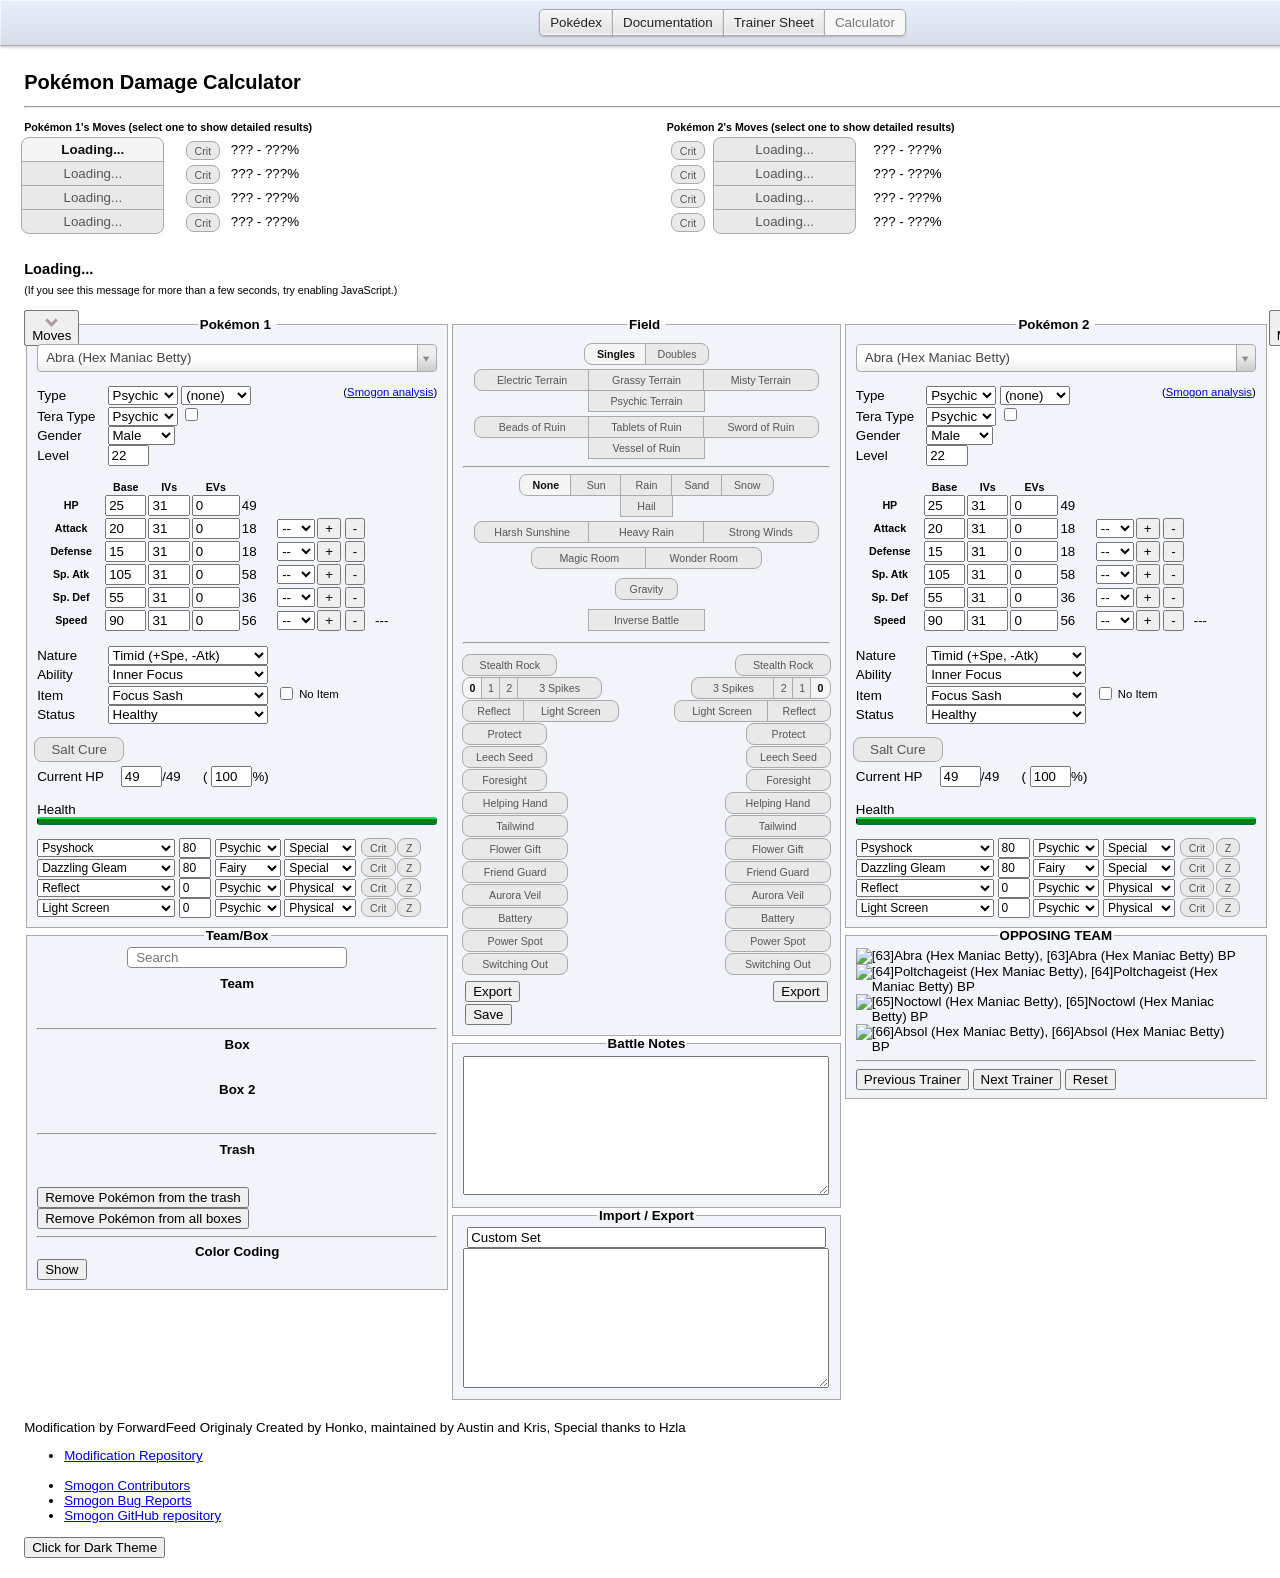
==== index.html @ c42a7f96 "button" ====
<!DOCTYPE html>
<html lang="en">

<head>
    <meta charset="UTF-8" />
    <title>Pok&eacute;mon Damage Calculator</title>
    <link type="text/css" rel="stylesheet" href="./js/vendor/select2/select2.css" />
    <link type="text/css" rel="stylesheet" href="./css/main.css?540756c1" />
    <link type="text/css" rel="stylesheet" href="./css/vendor/bootstrap.css" />
    <link type="text/css" rel="stylesheet" href="./css/dark-theme.css" id="dark-theme-styles">
    <!-- Global site tag (gtag.js) - Google Analytics -->
    <script async src="https://www.googletagmanager.com/gtag/js?id=UA-26211653-3"></script>
    <script>
        window.dataLayer = window.dataLayer || [];
        function gtag(){dataLayer.push(arguments);}
        gtag('js', new Date());

        gtag('config', 'UA-26211653-3');

        window.onerror = function(err, uri, line) {
            gtag('event', 'exception', {'description': uri + ':' + line + ': ' + err});
            return false;
        };
    </script>
    <!-- Immediately loads the dark theme in order to reduce FOIT -->
    <script>
        /*
        * localStorage will only store strings
        * This means that if it has the value 'false',
        * It will be truey and incorrectly cause the
        * dark theme to load.
        */
        if (localStorage.getItem('darkTheme') !== 'true') {
            document.getElementById('dark-theme-styles').disabled = true;
        }
    </script>
</head>

<body class="dark-theme">
    <nav><div class="header"><div class="header-color"><div class="header-inner">
        <ul class="nav">
            <li><a class="button nav-first" href="https://lucid-dex.vercel.app/" target="_blank">Pok&eacute;dex</a></li>
            <li><a class="button" href="https://pklucid.github.io/Pokemon-Lucid/" target="_blank">Documentation</a></li>
            <li><a class="button" href="https://lucid-dex.vercel.app/src/roxanne_split.html" target="_blank">Trainer Sheet</a></li>
            <li><a class="button nav-last button cur" href="https://rwxolive.github.io/Pokemon-Lucid-Calc-main/">Calculator</a></li>
        </ul>
        <div style="clear:both"></div>
    </div></div></div></nav>

<div class="wrapper">

    <div aria-label="Settings" role="region">
        <span class="title-text">Pok&eacute;mon Damage Calculator</span>
        <span class="genSelection" aria-labelledby="selectGenInstruction" role="radiogroup" title="Select the generation.">
            <span class="visually-hidden" id="selectGenInstruction">Select the generation.</span>
            <input class="gen visually-hidden" type="radio" name="gen" value="9" id="gen9" checked="checked" />
        </span>
        <span class="notationSelection" aria-labelledby="selectNotationInstruction" role="radiogroup" title="Select the output notation.">
            <span class="visually-hidden" id="selectNotationInstruction">Select the output notation.</span>
            <input class="notation visually-hidden" type="radio" name="notation" id="pixels" value="px" />
            <input class="notation visually-hidden" type="radio" name="notation" id="percentage" value="%" />
        </span>
        <span class="modeSelection" aria-labelledby="selectModeInstruction" role="radiogroup" title="Select the calculator's mode of function.">
            <span class="visually-hidden" id="selectModeInstruction">Select the calculator's mode of function.</span>
            <input class="mode visually-hidden" type="radio" name="mode" id="one-vs-one" checked="checked" />
            <input class="mode visually-hidden" type="radio" name="mode" id="one-vs-all" />
            <input class="mode visually-hidden" type="radio" name="mode" id="all-vs-one" />
            <input class="mode visually-hidden" type="radio" name="mode" id="randoms" />
        </span>
    </div>
    <hr />
    <div aria-label="Move selection" class="move-result-group" role="region" title="Select a move to show detailed results.">
        <div  aria-labelledby="resultHeaderL" class="move-result-subgroup" role="radiogroup">
            <div class="result-move-header"><span id="resultHeaderL">Pok&eacute;mon 1's Moves (select one to show detailed results)</span>
            </div>
            <div>
                <input class="result-move visually-hidden" type="radio" name="resultMove" id="resultMoveL1" checked="checked" aria-describedby="resultDamageL1" />
                <label class="btn btn-xxxwide btn-top" for="resultMoveL1">Loading...</label>
                <span id="resultDamageL1">??? - ???%</span>
            </div>
            <div>
                <input class="result-move visually-hidden" type="radio" name="resultMove" id="resultMoveL2" aria-describedby="resultDamageL2" />
                <label class="btn btn-xxxwide btn-mid" for="resultMoveL2">Loading...</label>
                <span id="resultDamageL2">??? - ???%</span>
            </div>
            <div>
                <input class="result-move visually-hidden" type="radio" name="resultMove" id="resultMoveL3" aria-describedby="resultDamageL3" />
                <label class="btn btn-xxxwide btn-mid" for="resultMoveL3">Loading...</label>
                <span id="resultDamageL3">??? - ???%</span>
            </div>
            <div>
                <input class="result-move visually-hidden" type="radio" name="resultMove" id="resultMoveL4" aria-describedby="resultDamageL4" />
                <label class="btn btn-xxxwide btn-bottom" for="resultMoveL4">Loading...</label>
                <span id="resultDamageL4">??? - ???%</span>
            </div>
        </div>
        <div aria-labelledby="resultHeaderR" class="move-result-subgroup" role="radiogroup">
            <div class="result-move-header"><span id="resultHeaderR">Pok&eacute;mon 2's Moves (select one to show detailed results)</span>
            </div>
            <div>
                <input class="result-move visually-hidden" type="radio" name="resultMove" id="resultMoveR1" aria-describedby="resultDamageR1" />
                <label class="btn btn-xxxwide btn-top" for="resultMoveR1">Loading...</label>
                <span id="resultDamageR1">??? - ???%</span>
            </div>
            <div>
                <input class="result-move visually-hidden" type="radio" name="resultMove" id="resultMoveR2" aria-describedby="resultDamageR2" />
                <label class="btn btn-xxxwide btn-mid" for="resultMoveR2">Loading...</label>
                <span id="resultDamageR2">??? - ???%</span>
            </div>
            <div>
                <input class="result-move visually-hidden" type="radio" name="resultMove" id="resultMoveR3" aria-describedby="resultDamageR3" />
                <label class="btn btn-xxxwide btn-mid" for="resultMoveR3">Loading...</label>
                <span id="resultDamageR3">??? - ???%</span>
            </div>
            <div>
                <input class="result-move visually-hidden" type="radio" name="resultMove" id="resultMoveR4" aria-describedby="resultDamageR4" />
                <label class="btn btn-xxxwide btn-bottom" for="resultMoveR4">Loading...</label>
                <span id="resultDamageR4">??? - ???%</span>
            </div>
        </div>
    </div>
    <div aria-label="Calculation results" class="main-result-group" role="region">
        <div class="big-text" title="Click to copy.">
            <span id="mainResult">Loading...</span>
            <span id="tooltipText">Copied</span>
        </div>
        <div class="small-text"><span id="damageValues">(If you see this message for more than a few seconds, try enabling JavaScript.)</span>
        </div>
    </div>
    <div class="left-side-pannel side-pannel">
        <button data-set="i-f-type" class="l-side-button">
            <i class="s-arrow arrowdown"></i>
            <span>Type</span>
        </button>
        <button data-set="i-f-stats" class="l-side-button">
            <i class="s-arrow arrowdown"></i>
            <span>Stats</span>
        </button>
        <button data-set="i-f-hp" class="l-side-button">
            <i class="s-arrow arrowdown"></i>
            <span>HP</span>
        </button>
        <button data-set="i-f-move" class="l-side-button">
            <i class="s-arrow arrowdown"></i>
            <span>Moves</span>
        </button>
    </div>
    <div class="panel">
        <div aria-label="Pok&eacute;mon 1" role="region">
            <fieldset class="poke-info" id="p1">
                <legend align="center">Pok&eacute;mon 1
                    <img id="p1mon" src="" alt="">
                </legend>
                <input type="text" class="set-selector calc-trigger player" />
                <span id="importedSetsOptions" style="width:auto; display:none">
                    <input type="checkbox" id="importedSets"> Only show imported sets</input>
                </span>
                <div class="info-group top i-f-type">
                    <div>
                        <label>Type</label>
                        <select aria-label="type1" class="type1 terrain-trigger calc-trigger"></select>
                        <select aria-label="type2" class="type2 terrain-trigger calc-trigger"></select>
                        <small class="right">(<a class="analysis links-lighten" target="_blank" href="">Smogon&nbsp;analysis</a>)</small>
                    </div>
                    <div class="gen-specific g9">
                        <label>Tera Type</label>
                        <select class="teraType terrain-trigger calc-trigger"></select>
                        <input type="checkbox" title= "Has this Pok&eacute;mon terastalized?" class="teraToggle terrain-trigger calc-trigger">
                    </div>
                    <div class="hide">
                        <label>Forme</label>
                        <select class="forme calc-trigger"></select>
                    </div>
                    <div class="hide">
                        <label>Gender</label>
                        <select class="gender calc-trigger"><option></option><option selected="selected">Male</option><option>Female</option></select>
                    </div>
                    <div>
                        <label for="levelL1">Level</label>
                        <input class="level calc-trigger" id="levelL1" value="100" />
                    </div>
                    <div class="hide">
                        <label for="weightL1">Weight (kg)</label>
                        <input class="weight calc-trigger" id="weightL1" value="10.0" />
                    </div>
                </div>
                <div class="info-group i-f-stats">
                    <table>
                        <thead>
                            <tr>
                                <th></th>
                                <th scope="col">Base</th>
                                <th class="gen-specific g3 g4 g5 g6 g7 g8 g9" scope="col">IVs</th>
                                <th class="gen-specific g3 g4 g5 g6 g7 g8 g9" scope="col">EVs</th>
                                <th class="gen-specific g1 g2 hide" scope="col">DVs</th>
                                <th></th>
                                <th></th>
                            </tr>
                        </thead>
                        <tbody>
                            <tr class="hp">
                                <th scope="row">
                                    <label>HP</label>
                                </th>
                                <td>
                                    <input class="base calc-trigger" value="100" />
                                </td>
                                <td class="gen-specific g3 g4 g5 g6 g7 g8 g9">
                                    <input class="ivs calc-trigger" value="31" />
                                </td>
                                <td class="gen-specific g3 g4 g5 g6 g7 g8 g9">
                                    <input class="evs calc-trigger" type="number" min="0" max="252" step="4" value="0" />
                                </td>
                                <td class="gen-specific g1 g2 hide">
                                    <input class="dvs calc-trigger" value="15" disabled="disabled" />
                                </td>
                                <td><span class="total">341</span>
                                </td>
                                <td></td>
                            </tr>
                            <tr class="at">
                                <th scope="row">
                                    <label>Attack</label>
                                </th>
                                <td>
                                    <input class="base calc-trigger" value="100" />
                                </td>
                                <td class="gen-specific g3 g4 g5 g6 g7 g8 g9">
                                    <input class="ivs calc-trigger" value="31" />
                                </td>
                                <td class="gen-specific g3 g4 g5 g6 g7 g8 g9">
                                    <input class="evs calc-trigger" type="number" min="0" max="252" step="4" value="0" />
                                </td>
                                <td class="gen-specific g1 g2 hide">
                                    <input class="dvs calc-trigger" value="15" />
                                </td>
                                <td><span class="total">236</span>
                                </td>
                                <td>
                                    <select class="boost calc-trigger">
                                        <option value="6">+6</option>
                                        <option value="5">+5</option>
                                        <option value="4">+4</option>
                                        <option value="3">+3</option>
                                        <option value="2">+2</option>
                                        <option value="1">+1</option>
                                        <option value="0" selected="selected">--</option>
                                        <option value="-1">-1</option>
                                        <option value="-2">-2</option>
                                        <option value="-3">-3</option>
                                        <option value="-4">-4</option>
                                        <option value="-5">-5</option>
                                        <option value="-6">-6</option>
                                    </select>
                                </td>
                                <td>
                                <button class="stat-changer">+</button>
                                <button class="stat-changer">-</button>
                            </td>
                            </tr>
                            <tr class="df">
                                <th scope="row">
                                    <label>Defense</label>
                                </th>
                                <td>
                                    <input class="base calc-trigger" value="100" />
                                </td>
                                <td class="gen-specific g3 g4 g5 g6 g7 g8 g9">
                                    <input class="ivs calc-trigger" value="31" />
                                </td>
                                <td class="gen-specific g3 g4 g5 g6 g7 g8 g9">
                                    <input class="evs calc-trigger" type="number" min="0" max="252" step="4" value="0" />
                                </td>
                                <td class="gen-specific g1 g2 hide">
                                    <input class="dvs calc-trigger" value="15" />
                                </td>
                                <td><span class="total">236</span>
                                </td>
                                <td>
                                    <select class="boost calc-trigger">
                                        <option value="6">+6</option>
                                        <option value="5">+5</option>
                                        <option value="4">+4</option>
                                        <option value="3">+3</option>
                                        <option value="2">+2</option>
                                        <option value="1">+1</option>
                                        <option value="0" selected="selected">--</option>
                                        <option value="-1">-1</option>
                                        <option value="-2">-2</option>
                                        <option value="-3">-3</option>
                                        <option value="-4">-4</option>
                                        <option value="-5">-5</option>
                                        <option value="-6">-6</option>
                                    </select>
                                </td>
                                <td>
                                <button class="stat-changer">+</button>
                                <button class="stat-changer">-</button>
                            </td>
                            </tr>
                            <tr class="sa gen-specific g2 g3 g4 g5 g6 g7 g8 g9">
                                <th scope="row">
                                    <label>Sp. Atk</label>
                                </th>
                                <td>
                                    <input class="base calc-trigger" value="100" />
                                </td>
                                <td class="gen-specific g3 g4 g5 g6 g7 g8 g9">
                                    <input class="ivs calc-trigger" value="31" />
                                </td>
                                <td class="gen-specific g3 g4 g5 g6 g7 g8 g9">
                                    <input class="evs calc-trigger" type="number" min="0" max="252" step="4" value="0" />
                                </td>
                                <td class="gen-specific g1 g2 hide">
                                    <input class="dvs calc-trigger" value="15" />
                                </td>
                                <td><span class="total">236</span>
                                </td>
                                <td>
                                    <select class="boost calc-trigger">
                                        <option value="6">+6</option>
                                        <option value="5">+5</option>
                                        <option value="4">+4</option>
                                        <option value="3">+3</option>
                                        <option value="2">+2</option>
                                        <option value="1">+1</option>
                                        <option value="0" selected="selected">--</option>
                                        <option value="-1">-1</option>
                                        <option value="-2">-2</option>
                                        <option value="-3">-3</option>
                                        <option value="-4">-4</option>
                                        <option value="-5">-5</option>
                                        <option value="-6">-6</option>
                                    </select>
                                </td>
                                <td>
                                <button class="stat-changer">+</button>
                                <button class="stat-changer">-</button>
                            </td>
                            </tr>
                            <tr class="sd gen-specific g2 g3 g4 g5 g6 g7 g8 g9">
                                <th scope="row">
                                    <label>Sp. Def</label>
                                </th>
                                <td>
                                    <input class="base calc-trigger" value="100" />
                                </td>
                                <td class="gen-specific g3 g4 g5 g6 g7 g8 g9">
                                    <input class="ivs calc-trigger" value="31" />
                                </td>
                                <td class="gen-specific g3 g4 g5 g6 g7 g8 g9">
                                    <input class="evs calc-trigger" type="number" min="0" max="252" step="4" value="0" />
                                </td>
                                <td class="gen-specific g1 g2 hide">
                                    <input class="dvs calc-trigger" value="15" disabled="disabled" />
                                </td>
                                <td><span class="total">236</span>
                                </td>
                                <td>
                                    <select class="boost calc-trigger">
                                        <option value="6">+6</option>
                                        <option value="5">+5</option>
                                        <option value="4">+4</option>
                                        <option value="3">+3</option>
                                        <option value="2">+2</option>
                                        <option value="1">+1</option>
                                        <option value="0" selected="selected">--</option>
                                        <option value="-1">-1</option>
                                        <option value="-2">-2</option>
                                        <option value="-3">-3</option>
                                        <option value="-4">-4</option>
                                        <option value="-5">-5</option>
                                        <option value="-6">-6</option>
                                    </select>
                                </td>
                                <td>
                                    <button class="stat-changer">+</button>
                                    <button class="stat-changer">-</button>
                                </td>
                            </tr>
                            <tr class="sl gen-specific g1 hide">
                                <th scope="row">
                                    <label>Special</label>
                                </th>
                                <td>
                                    <input class="base calc-trigger" value="100" />
                                </td>
                                <td>
                                    <input class="dvs calc-trigger" value="15" />
                                </td>
                                <td><span class="total">236</span>
                                </td>
                                <td>
                                    <select class="boost calc-trigger">
                                        <option value="6">+6</option>
                                        <option value="5">+5</option>
                                        <option value="4">+4</option>
                                        <option value="3">+3</option>
                                        <option value="2">+2</option>
                                        <option value="1">+1</option>
                                        <option value="0" selected="selected">--</option>
                                        <option value="-1">-1</option>
                                        <option value="-2">-2</option>
                                        <option value="-3">-3</option>
                                        <option value="-4">-4</option>
                                        <option value="-5">-5</option>
                                        <option value="-6">-6</option>
                                    </select>
                                </td>
                                <td>
                                    <button class="stat-changer">+</button>
                                    <button class="stat-changer">-</button>
                                </td>
                            </tr>
                            <tr class="sp">
                                <th scope="row">
                                    <label>Speed</label>
                                </th>
                                <td>
                                    <input class="base calc-trigger" value="100" />
                                </td>
                                <td class="gen-specific g3 g4 g5 g6 g7 g8 g9">
                                    <input class="ivs calc-trigger" value="31" />
                                </td>
                                <td class="gen-specific g3 g4 g5 g6 g7 g8 g9">
                                    <input class="evs calc-trigger" type="number" min="0" max="252" step="4" value="0" />
                                </td>
                                <td class="gen-specific g1 g2 hide">
                                    <input class="dvs calc-trigger" value="15" />
                                </td>
                                <td><span class="total">236</span>
                                </td>
                                <td>
                                    <select class="boost calc-trigger">
                                        <option value="6">+6</option>
                                        <option value="5">+5</option>
                                        <option value="4">+4</option>
                                        <option value="3">+3</option>
                                        <option value="2">+2</option>
                                        <option value="1">+1</option>
                                        <option value="0" selected="selected">--</option>
                                        <option value="-1">-1</option>
                                        <option value="-2">-2</option>
                                        <option value="-3">-3</option>
                                        <option value="-4">-4</option>
                                        <option value="-5">-5</option>
                                        <option value="-6">-6</option>
                                    </select>
                                </td>
                                <td>
                                <button class="stat-changer">+</button>
                                <button class="stat-changer">-</button>
                                </td>
                                <td><span class="totalMod">---</span>
                                </td>
                            </tr>
                        </tbody>
                    </table>
                </div>
                <div class="info-group info-selectors i-f-stats">
                    <div class="gen-specific g3 g4 g5 g6 g7 g8 g9">
                        <label for="natureL1">Nature</label>
                        <select class="nature calc-trigger" id="natureL1">
                            <option value="Adamant">Adamant (+Atk, -SpA)</option>
                            <option value="Bashful">Bashful</option>
                            <option value="Bold">Bold (+Def, -Atk)</option>
                            <option value="Brave">Brave (+Atk, -Spe)</option>
                            <option value="Calm">Calm (+SpD, -Atk)</option>
                            <option value="Careful">Careful (+SpD, -SpA)</option>
                            <option value="Docile">Docile</option>
                            <option value="Gentle">Gentle (+SpD, -Def)</option>
                            <option value="Hardy" selected="selected">Hardy</option>
                            <option value="Hasty">Hasty (+Spe, -Def)</option>
                            <option value="Impish">Impish (+Def, -SpA)</option>
                            <option value="Jolly">Jolly (+Spe, -SpA)</option>
                            <option value="Lax">Lax (+Def, -SpD)</option>
                            <option value="Lonely">Lonely (+Atk, -Def)</option>
                            <option value="Mild">Mild (+SpA, -Def)</option>
                            <option value="Modest">Modest (+SpA, -Atk)</option>
                            <option value="Naive">Naive (+Spe, -SpD)</option>
                            <option value="Naughty">Naughty (+Atk, -SpD)</option>
                            <option value="Quiet">Quiet (+SpA, -Spe)</option>
                            <option value="Quirky">Quirky</option>
                            <option value="Rash">Rash (+SpA, -SpD)</option>
                            <option value="Relaxed">Relaxed (+Def, -Spe)</option>
                            <option value="Sassy">Sassy (+SpD, -Spe)</option>
                            <option value="Serious">Serious</option>
                            <option value="Timid">Timid (+Spe, -Atk)</option>
                        </select>
                    </div>
                    <div class="gen-specific g3 g4 g5 g6 g7 g8 g9">
                        <label for="abilityL1">Ability</label>
                        <select class="ability terrain-trigger calc-trigger" id="abilityL1"></select>
                        <input hidden type="checkbox" title= "Is this ability active?" class="abilityToggle calc-trigger">
                            <select hidden aria-label="Allies fainted" class="alliesFainted calc-trigger">
                                    <option value="0">Zero allies fainted</option>
                                    <option value="1">One ally fainted</option>
                                    <option value="2">Two allies fainted</option>
                                    <option value="3">Three allies fainted</option>
                                    <option value="4">Four allies fainted</option>
                                    <option value="5">Five allies fainted</option>
                            </select>
                    </div>
                    <div class="gen-specific g2 g3 g4 g5 g6 g7 g8 g9">
                        <label for="itemL1">Item</label>
                        <select class="item terrain-trigger calc-trigger" id="itemL1"></select>
                        <label class="item-ignore-toggle-label" for="ignoreItemL1" title="When checked, this Pokemon is treated as if it has no held item, without clearing the selected item.">
                            <input type="checkbox" class="ignore-item-toggle terrain-trigger calc-trigger" id="ignoreItemL1" />
                            No Item
                        </label>
                    </div>
                    <div>
                        <label for="statusL1">Status</label>
                        <select class="status calc-trigger" id="statusL1">
                            <option value="Healthy">Healthy</option>
                            <option value="Poisoned">Poisoned</option>
                            <option value="Badly Poisoned">Badly Poisoned</option>
                            <option value="Burned">Burned</option>
                            <option value="Paralyzed">Paralyzed</option>
                            <option value="Asleep">Asleep</option>
                            <option value="Frozen">Frozen</option>
                        </select>
                        <select aria-label="Toxic counter" class="toxic-counter calc-trigger hide">
                            <option value="1">1/16</option>
                            <option value="2">2/16</option>
                            <option value="3">3/16</option>
                            <option value="4">4/16</option>
                            <option value="5">5/16</option>
                            <option value="6">6/16</option>
                            <option value="7">7/16</option>
                            <option value="8">8/16</option>
                            <option value="9">9/16</option>
                            <option value="10">10/16</option>
                            <option value="11">11/16</option>
                            <option value="12">12/16</option>
                            <option value="13">13/16</option>
                            <option value="14">14/16</option>
                            <option value="15">15/16</option>
                        </select>
                    </div>
                </div>
                <div class="info-group gen-specific g9">
                    <div class="left" title="Has this Pok&eacute;mon been cured with Salt Cure?">
                        <div hidden id="selectRevealInstruction">Has this Pok&eacute;mon been cured with Salt Cure?</div>
                        <input aria-describedby="selectRevealInstruction" class="visually-hidden saltcure calc-trigger" type="checkbox" id="cureL" />
                        <label class="btn btn-xxwide" for="cureL">Salt Cure</label>
                    </div>
                    <br />
                </div>
                <div class="info-group i-f-hp">
                    <label for="currentHpL1">Current HP</label>
                    <input class="current-hp calc-trigger" id="currentHpL1" value="341" />/<span class="max-hp">341</span> (
                    <input class="percent-hp calc-trigger" value="100" />%)
                        <input class="visually-hidden max calc-trigger btn-input" type="checkbox" id="maxL" />
                        <label class="btn btn-xwide gen-specific g8 hide" for="maxL"
                        title="Use the corresponding Max Move?">Dynamax</label>
                        <br />
                    <br />
                    Health <div class="hpbar"></div>
                </div>
                <div hidden id="criticalHitInstruction">Force this attack to be a critical hit?</div>
                <div hidden id="zMoveInstruction">Make this attack a Z-move?</div>
                <div class="move1 i-f-move">
                    <select class="move-selector calc-trigger small-select"></select>
                    <input class="move-bp calc-trigger" value="50" />
                    <select class="move-type calc-trigger"></select>
                    <select class="move-cat calc-trigger gen-specific g4 g5 g6 g7 g8 g9">
                        <option value="Physical">Physical</option>
                        <option value="Special">Special</option>
                    </select>
                    <input aria-describedby="criticalHitInstruction" class="move-crit calc-trigger visually-hidden" type="checkbox" id="critL1" />
                    <label class="btn crit-btn" for="critL1" title="Force this attack to be a critical hit?">Crit</label>
                    <input aria-describedby="zMoveInstruction" class="move-z calc-trigger visually-hidden" type="checkbox" id="zL1"/>
                    <label class="btn z-btn gen-specific g7 g8 g9" for="zL1" title="Make this attack a Z-move?">Z</label>
                    <select class="move-hits calc-trigger hide">
                        <option value="2">2 hits</option>
                        <option value="3">3 hits</option>
                        <option value="4">4 hits</option>
                        <option value="5">5 hits</option>
                    </select>
                    <select class="stat-drops calc-trigger hide" title="How many times was this move used in a row?">>
                        <option value="1">Once</option>
                        <option value="2">Twice</option>
                        <option value="3">3 times</option>
                        <option value="4">4 times</option>
                        <option value="5">5 times</option>
                    </select>
                    <select class="metronome calc-trigger hide" title="How many times was this move successfully and consecutively used while holding Metronome before this turn?">
                        <option value="0">Never</option>
                        <option value="1">Once</option>
                        <option value="2">Twice</option>
                        <option value="3">3 times</option>
                        <option value="4">4 times</option>
                        <option value="5">5 times</option>
                    </select>
                </div>
                <div class="move2 i-f-move"">
                    <select class="move-selector calc-trigger small-select"></select>
                    <input class="move-bp calc-trigger" value="0" />
                    <select class="move-type calc-trigger"></select>
                    <select class="move-cat calc-trigger gen-specific g4 g5 g6 g7 g8 g9">
                        <option value="Physical">Physical</option>
                        <option value="Special">Special</option>
                    </select>
                    <input aria-describedby="criticalHitInstruction" class="move-crit calc-trigger visually-hidden" type="checkbox" id="critL2" />
                    <label class="btn crit-btn" for="critL2" title="Force this attack to be a critical hit?">Crit</label>
                    <input aria-describedby="zMoveInstruction" class="move-z calc-trigger visually-hidden" type="checkbox" id="zL2"/>
                    <label class="btn z-btn gen-specific g7 g8 g9" for="zL2" title="Make this attack a Z-move?">Z</label>
                    <select class="move-hits calc-trigger hide">
                        <option value="2">2 hits</option>
                        <option value="3">3 hits</option>
                        <option value="4">4 hits</option>
                        <option value="5">5 hits</option>
                    </select>
                    <select class="stat-drops calc-trigger hide" title="How many times was this move used in a row?">>
                        <option value="1">Once</option>
                        <option value="2">Twice</option>
                        <option value="3">3 times</option>
                        <option value="4">4 times</option>
                        <option value="5">5 times</option>
                    </select>
                    <select class="metronome calc-trigger hide" title="How many times was this move successfully and consecutively used while holding Metronome before this turn?">
                        <option value="0">Never</option>
                        <option value="1">Once</option>
                        <option value="2">Twice</option>
                        <option value="3">3 times</option>
                        <option value="4">4 times</option>
                        <option value="5">5 times</option>
                    </select>
                </div>
                <div class="move3 i-f-move"">
                    <select class="move-selector calc-trigger small-select"></select>
                    <input class="move-bp calc-trigger" value="0" />
                    <select class="move-type calc-trigger"></select>
                    <select class="move-cat calc-trigger gen-specific g4 g5 g6 g7 g8 g9">
                        <option value="Physical">Physical</option>
                        <option value="Special">Special</option>
                    </select>
                    <input aria-describedby="criticalHitInstruction" class="move-crit calc-trigger visually-hidden" type="checkbox" id="critL3" />
                    <label class="btn crit-btn" for="critL3" title="Force this attack to be a critical hit?">Crit</label>
                    <input aria-describedby="zMoveInstruction" class="move-z calc-trigger visually-hidden" type="checkbox" id="zL3"/>
                    <label class="btn z-btn gen-specific g7 g8 g9" for="zL3" title="Make this attack a Z-move?">Z</label>
                    <select class="move-hits calc-trigger hide">
                        <option value="2">2 hits</option>
                        <option value="3">3 hits</option>
                        <option value="4">4 hits</option>
                        <option value="5">5 hits</option>
                    </select>
                    <select class="stat-drops calc-trigger hide" title="How many times was this move used in a row?">>
                        <option value="1">Once</option>
                        <option value="2">Twice</option>
                        <option value="3">3 times</option>
                        <option value="4">4 times</option>
                        <option value="5">5 times</option>
                    </select>
                    <select class="metronome calc-trigger hide" title="How many times was this move successfully and consecutively used while holding Metronome before this turn?">
                        <option value="0">Never</option>
                        <option value="1">Once</option>
                        <option value="2">Twice</option>
                        <option value="3">3 times</option>
                        <option value="4">4 times</option>
                        <option value="5">5 times</option>
                    </select>
                </div>
                <div class="move4 i-f-move"">
                    <select class="move-selector calc-trigger small-select"></select>
                    <input class="move-bp calc-trigger" value="0" />
                    <select class="move-type calc-trigger"></select>
                    <select class="move-cat calc-trigger gen-specific g4 g5 g6 g7 g8 g9">
                        <option value="Physical">Physical</option>
                        <option value="Special">Special</option>
                    </select>
                    <input aria-describedby="criticalHitInstruction" class="move-crit calc-trigger visually-hidden" type="checkbox" id="critL4" />
                    <label class="btn crit-btn" for="critL4" title="Force this attack to be a critical hit?">Crit</label>
                    <input aria-describedby="zMoveInstruction" class="move-z calc-trigger visually-hidden" type="checkbox" id="zL4"/>
                    <label class="btn z-btn gen-specific g7 g8 g9" for="zL4" title="Make this attack a Z-move?">Z</label>
                    <select class="move-hits calc-trigger hide">
                        <option value="2">2 hits</option>
                        <option value="3">3 hits</option>
                        <option value="4">4 hits</option>
                        <option value="5">5 hits</option>
                    </select>
                    <select class="stat-drops calc-trigger hide" title="How many times was this move used in a row?">>
                        <option value="1">Once</option>
                        <option value="2">Twice</option>
                        <option value="3">3 times</option>
                        <option value="4">4 times</option>
                        <option value="5">5 times</option>
                    </select>
                    <select class="metronome calc-trigger hide" title="How many times was this move successfully and consecutively used while holding Metronome before this turn?">
                        <option value="0">Never</option>
                        <option value="1">Once</option>
                        <option value="2">Twice</option>
                        <option value="3">3 times</option>
                        <option value="4">4 times</option>
                        <option value="5">5 times</option>
                    </select>
                </div>
            </fieldset>
        </div>
        <div aria-label="trainer-poks" role="region">
            <fieldset class="poke-info" id="trainer-mons">
                <legend align="center">Team/Box</legend>
                <div class="team-box-search-wrap">
                    <input id="team-box-search" type="text" placeholder="Search" autocomplete="off" aria-label="Search Team and Box Pokemon">
                </div>
                <div>
                    <legend align="center">Team</legend>
                    <div id="team-poke-list" class="box-poke dropzone">
                    </div>
                </div>
                <hr>
                <div>
                    <legend align="center">Box</legend>
                    <div id="box-poke-list" class="box-poke dropzone">
                    </div>
                </div>
                <div>
                    <legend align="center">Box 2</legend>
                    <div id="box-poke-list2" class="box-poke dropzone">
                    </div>
                </div>
                <hr>
                <div>
                    <legend align="center">Trash</legend>
                    <div id="trash-box" class="box-poke dropzone">
                    </div>
                    <button class="deadzone" id="trash-pok">Remove Pokémon from the trash</button>
                    <button class="deadzone" id="clearSets">Remove Pokémon from all boxes</button>
                </div>
                <hr>
                <div>
                    <legend align="center">Color Coding</legend>
                    <button id="show-cc">Show</button>
                    <button id="hide-cc" hidden>Hide</button>
                    <button id="refr-cc" hidden>Refresh</button>
                    <button id="info-cc" hidden>Color Code Explanation</button>
                    <div id="info-cc-field" class="info-paragraph" hidden>
                        <h5>Speed Borders</h5>
                        <b class="mon-speed-F">Blue</b> Outspeeds
                        <b class="mon-speed-T">Purple</b> Speed Tie
                        <b class="mon-speed-S">Black</b> Slower
                        <h5>OHKO Colors</h5>
                        <b class="mon-dmg-WMO">Hard Counter</b> (Gets 4HKO'd at worse and may OHKO)
                        <br>
                        <b class="mon-dmg-W">Walls</b> (Gets 4HKO'd at worse and does more damage)
                        <br>
                        <b class="mon-dmg-1">Always OHKOs</b>
                        <br>
                        <b class="mon-dmg-2">Might OHKO</b>
                        <br>
                        <b class="mon-dmg-3">Might get OHKO'd</b>
                        <br>
                        <b class="mon-dmg-4">Always gets OHKO'd</b>
                        <br>
                        <b class="mon-dmg-14">Both sides OHKO each other</b>
                        <br>
                        <b class="mon-dmg-23">Both sides might OHKO each other</b>
                        <br>
                        <b class="mon-dmg-13">Always OHKOs but may get OHKO'd</b>
                        <br>
                        <b class="mon-dmg-24">Might OHKO but always gets OHKO'd</b>
                        <p>
                            Note: Color coding is intended to help, though some caveats and quirks are missed
                        </p>
                    </div>
                    <div id ="cc-sets" hidden>
                        <input type="checkbox" name="cc-spe-border" id="cc-spe-border" checked>Speed Border
                        <input type="checkbox" name="cc-ohko-color" id="cc-ohko-color" checked>OHKO Color
                        <input type="checkbox" name="cc-auto-refr" id="cc-auto-refr" autocomplete="on">Auto-Refresh
                    </div>
                </div>
            </fieldset>
        </div>
    </div>
    <div class="panel">
        <div aria-label="Field information" role="region">
            <fieldset class="field-info">
                <legend align="center">Field
                    <img id="monSingle" src="https://raw.githubusercontent.com/May8th1995/sprites/master/Minun.png" alt="">
                    <img id="monDouble" src="https://raw.githubusercontent.com/May8th1995/sprites/master/Plusle.png" alt="" hidden>
                </legend>
                <div aria-labelledby="selectBattleFormatInstruction" class="gen-specific g3 g4 g5 g6 g7 g8 g9" role="radiogroup" style="width: 10.6em; margin: 0 auto 5px;" title="Select the battle format.">
                    <span class="visually-hidden" id="selectBattleFormatInstruction">Select the battle format.</span>
                    <input class="visually-hidden calc-trigger" type="radio" name="format" value="Singles" id="singles-format" />
                    <label class="btn btn-left" for="singles-format">Singles</label>
                    <input class="visually-hidden calc-trigger" type="radio" name="format" value="Doubles" id="doubles-format" />
                    <label class="btn btn-right" for="doubles-format">Doubles</label>
                </div>
                <div aria-labelledby="selectTerrainInstruction" class="gen-specific g6 g7 g8 g9" role="group" title="Select the current terrain.">
                    <span class="visually-hidden" id="selectTerrainInstruction">Select the current terrain.</span>
                    <input class="visually-hidden terrain-trigger calc-trigger" type="checkbox" name="terrain" value="Electric" id="electric" /><label class="btn btn-xxxwide btn-left" for="electric">Electric Terrain</label>
                    <input class="visually-hidden terrain-trigger calc-trigger" type="checkbox" name="terrain" value="Grassy" id="grassy" /><label class="btn btn-xxxwide btn-mid" for="grassy">Grassy Terrain</label>
                    <input class="visually-hidden terrain-trigger calc-trigger" type="checkbox" name="terrain" value="Misty" id="misty" /><label class="btn btn-xxxwide btn-right" for="misty">Misty Terrain</label>
                    <input class="visually-hidden terrain-trigger calc-trigger" type="checkbox" name="terrain" value="Psychic" id="psychic" /><label class="btn btn-xxxwide btn-mid" for="psychic">Psychic Terrain</label>
                </div>
					 <div aria-labelledby="selectRuinInstruction" class="gen-specific g9 format-specific doubles" role="group" style="margin: 5px auto auto;" title="Select the ruin abilities from other Pok&eacute;mon on the field.">
                    <span class="visually-hidden" id="selectRuinInstruction">Select the active Ruin abilities from other Poke&eacute;mon on the field.</span>
                    <input class="visually-hidden calc-trigger" type="checkbox" name="ruin" value="Beads" id="beads" />
						  <label class="btn btn-xxxwide btn-left" for="beads">Beads of Ruin</label>
                    <input class="visually-hidden calc-trigger" type="checkbox" name="ruin" value="Tablets" id="tablets" />
						  <label class="btn btn-xxxwide btn-mid" for="tablets">Tablets of Ruin</label>
                    <input class="visually-hidden calc-trigger" type="checkbox" name="ruin" value="Sword" id="sword" />
						  <label class="btn btn-xxxwide btn-right" for="sword">Sword of Ruin</label>
                    <input class="visually-hidden calc-trigger" type="checkbox" name="ruin" value="Vessel" id="vessel" />
						  <label class="btn btn-xxxwide btn-mid" for="vessel">Vessel of Ruin</label>
                </div>
                <hr class="gen-specific g6 g7 g8 g9" />
                <div aria-labelledby="selectWeatherInstruction" role="radiogroup">
                    <span class="visually-hidden" id="selectWeatherInstruction">Select the current weather condition.</span>
                    <div class="gen-specific g9" style="width: 22.2em; margin: 5px auto;" title="Select the current weather condition.">
                        <input class="visually-hidden calc-trigger" type="radio" name="weather" value="" id="clear" checked="checked" />
                        <label class="btn btn-small btn-left" for="clear">None</label>
                        <input class="visually-hidden calc-trigger" type="radio" name="weather" value="Sun" id="sun" />
                        <label class="btn btn-small btn-mid" for="sun">Sun</label>
                        <input class="visually-hidden calc-trigger" type="radio" name="weather" value="Rain" id="rain" />
                        <label class="btn btn-small btn-mid" for="rain">Rain</label>
                        <input class="visually-hidden calc-trigger" type="radio" name="weather" value="Sand" id="sand" />
                        <label class="btn btn-small btn-mid" for="sand">Sand</label>
                        <input class="visually-hidden calc-trigger" type="radio" name="weather" value="Snow" id="snow" />
                        <label class="btn btn-small btn-right" for="snow">Snow</label>
                        <input class="visually-hidden calc-trigger" type="radio" name="weather" value="Hail" id="hail" />
                        <label class="btn btn-small btn-mid" for="hail">Hail</label>
                    </div>
                    <div class="gen-specific g6 g7 g8 g9" title="Select the current weather condition.">
                        <input class="visually-hidden calc-trigger" type="radio" name="weather" value="Harsh Sunshine" id="harsh-sunshine" />
                        <label class="btn btn-xxxwide btn-left" for="harsh-sunshine">Harsh Sunshine</label>
                        <input class="visually-hidden calc-trigger" type="radio" name="weather" value="Heavy Rain" id="heavy-rain" />
                        <label class="btn btn-xxxwide btn-mid" for="heavy-rain">Heavy Rain</label>
                        <input class="visually-hidden calc-trigger" type="radio" name="weather" value="Strong Winds" id="strong-winds" />
                        <label class="btn btn-xxxwide btn-right" for="strong-winds">Strong Winds</label>
                    </div>
                  </div>
                <div aria-labelledby="selectGscWeatherInstruction" class="gen-specific g2 hide" role="radiogroup" style="width: 17.8em; margin: 0 auto 5px;" title="Select the current weather condition.">
                    <span class="visually-hidden" id="selectGscWeatherInstruction">Select the current weather condition.</span>
                    <input class="visually-hidden calc-trigger" type="radio" name="gscWeather" value="" id="gscClear" checked="checked" />
                    <label class="btn btn-small btn-left" for="gscClear">None</label>
                    <input class="visually-hidden calc-trigger" type="radio" name="gscWeather" value="Sun" id="gscSun" />
                    <label class="btn btn-small btn-mid" for="gscSun">Sun</label>
                    <input class="visually-hidden calc-trigger" type="radio" name="gscWeather" value="Rain" id="gscRain" />
                    <label class="btn btn-small btn-mid" for="gscRain">Rain</label>
                    <input class="visually-hidden calc-trigger" type="radio" name="gscWeather" value="Sand" id="gscSand" />
                    <label class="btn btn-small btn-right" for="gscSand">Sand</label>
                </div>
                <div class="gen-specific g5 g6 g7 g8 g9" style="width: 22.2em; margin: 5px auto; display: inline-block;">
                    <span hidden id="magicRoomInstruction">Is Magic Room in effect?</span>
                    <span hidden id="wonderRoomInstruction">Is Wonder Room in effect?</span>
                    <input aria-describedby="magicRoomInstruction" class="visually-hidden calc-trigger" type="checkbox" id="magicroom" />
                    <label class="btn btn-xxxwide btn-left" for="magicroom">Magic Room</label>
                    <input aria-describedby="wonderRoomInstruction" class="visually-hidden calc-trigger" type="checkbox" id="wonderroom" />
                    <label class="btn btn-xxxwide btn-right" for="wonderroom">Wonder Room</label>
                </div>
                <div class="gen-specific g4 g5 g6 g7 g8 g9" style="width: 5.3em; margin: 5px auto;" title="Is gravity in effect?">
                    <span hidden id="gravityInstruction">Is gravity in effect?</span>
                    <input aria-describedby="gravityInstruction" class="visually-hidden calc-trigger" type="checkbox" id="gravity" />
                    <label class="btn" for="gravity">Gravity</label>
                </div>
                <div class="gen-specific g4 g5 g6 g7 g8 g9" style="width: 22.2em; margin: 5px auto; display: inline-block;" title="Is inverse battle in effect?">
                    <span hidden id="inverseInstruction">Is inverse battle in effect?</span>
                    <input aria-describedby="inverseInstruction" class="visually-hidden calc-trigger" type="checkbox" id="inverse" />
                    <label class="btn btn-xxxwide btn-mid" for="inverse">Inverse Battle</label>
                </div>
                <hr class="gen-specific g2 g3 g4 g5 g6 g7 g8 g9" />
                <table class="field">
                    <thead>
                        <tr>
                            <th scope="col"><div class="visually-hidden">Pok&eacute;mon 1's side</div></th>
                            <th scope="col"><div class="visually-hidden">Pok&eacute;mon 2's side</div></th>
                        </tr>
                    </thead>
                    <tbody>
                        <tr class="gen-specific g4 g5 g6 g7 g8 g9">
                            <div hidden id="selectStealthRockInstruction">Is Stealth Rock affecting this side of the field?</div>
                            <td><div class="left" title="Is Stealth Rock affecting this side of the field?">
                                <input aria-describedby="selectStealthRockInstruction" class="visually-hidden calc-trigger" type="checkbox" id="srL" />
                                <label class="btn btn-xwide" for="srL">Stealth Rock</label>
                            </div></td>
                            <td><div class="right" title="Is Stealth Rock affecting this side of the field?">
                                <input aria-describedby="selectStealthRockInstruction" class="visually-hidden calc-trigger" type="checkbox" id="srR" />
                                <label class="btn btn-xwide" for="srR">Stealth Rock</label>
                            </div></td>
                        </tr>
                        <tr class="gen-specific g8 hide">
                            <div hidden id="selectSteelsurgeInstruction">Is Steelsurge affecting this side of the field?</div>
                            <td><div class="left" title="Is Steelsurge affecting this side of the field?">
                                <input aria-describedby="selectSteelsurgeInstruction" class="visually-hidden calc-trigger" type="checkbox" id="steelsurgeL" />
                                <label class="btn btn-xwide" for="steelsurgeL">Steelsurge</label>
                            </div></td>
                            <td><div class="right" title="Is Steelsurge affecting this side of the field?">
                                <input aria-describedby="selectSteelsurgeInstruction" class="visually-hidden calc-trigger" type="checkbox" id="steelsurgeR" />
                                <label class="btn btn-xwide" for="steelsurgeR">Steelsurge</label>
                            </div></td>
                        </tr>
                        <tr class="gen-specific g8 hide">
                            <div hidden id="selectVinefireInstruction">Is Vine Lash and/or Wildfire affecting this side of the field?</div>
                            <td><div class="left" title="Is Vine Lash/Wildfire affecting this side of the field?">
                                <input aria-describedby="selectVinefireInstruction" class="visually-hidden calc-trigger" type="checkbox" id="vinelashL" />
                                <label class="btn btn-wide btn-left" for="vinelashL">Vine Lash</label>
                                <input aria-describedby="selectVinefireInstruction" class="visually-hidden calc-trigger" type="checkbox" id="wildfireL" />
                                <label class="btn btn-right" for="wildfireL">Wildfire</label>
                            </div></td>
                            <td><div class="right" title="Is Vine Lash/Wildfire affecting this side of the field?">
                                <input aria-describedby="selectVinefireInstruction" class="visually-hidden calc-trigger" type="checkbox" id="wildfireR" />
                                <label class="btn btn-left" for="wildfireR">Wildfire</label>
                                <input aria-describedby="selectVinefireInstruction" class="visually-hidden calc-trigger" type="checkbox" id="vinelashR" />
                                <label class="btn btn-wide btn-right" for="vinelashR">Vine Lash</label>
                            </div></td>
                        </tr>
                        <tr class="gen-specific g8 hide">
                            <div hidden id="selectCannonlithInstruction">Is Cannonade and/or Volcalith affecting this side of the field?</div>
                            <td><div class="left" title="Is Cannonade/Volcalith affecting this side of the field?">
                                <input aria-describedby="selectCannonlithInstruction" class="visually-hidden calc-trigger" type="checkbox" id="cannonadeL" />
                                <label class="btn btn-wide btn-left" for="cannonadeL">Cannonade</label>
                                <input aria-describedby="selectCannonlithInstruction" class="visually-hidden calc-trigger" type="checkbox" id="volcalithL" />
                                <label class="btn btn-right" for="volcalithL">Volcalith</label>
                            </div></td>
                            <td><div class="right" title="Is Cannonade/Volcalith affecting this side of the field?">
                                <input aria-describedby="selectCannonlithInstruction" class="visually-hidden calc-trigger" type="checkbox" id="volcalithR" />
                                <label class="btn btn-left" for="volcalithR">Volcalith</label>
                                <input aria-describedby="selectCannonlithInstruction" class="visually-hidden calc-trigger" type="checkbox" id="cannonadeR" />
                                <label class="btn btn-wide btn-right" for="cannonadeR">Cannonade</label>
                            </div></td>
                        </tr>
                        <tr class="gen-specific g3 g4 g5 g6 g7 g8 g9">
                            <div hidden id="selectSpikeInstruction">Are there Spikes on this side of the field?</div>
                            <td><div aria-labelledby="selectSpikeInstruction" class="left" role="radiogroup" title="Are there Spikes on this side of the field?">
                                <input class="visually-hidden calc-trigger" type="radio" name="spikesL" value="0" id="spikesL0" checked="checked" />
                                <label class="btn btn-xsmall btn-left" for="spikesL0">0</label>
                                <input class="visually-hidden calc-trigger" type="radio" name="spikesL" value="1" id="spikesL1" />
                                <label class="btn btn-xsmall btn-mid" for="spikesL1">1</label>
                                <input class="visually-hidden calc-trigger" type="radio" name="spikesL" value="2" id="spikesL2" />
                                <label class="btn btn-xsmall btn-mid" for="spikesL2">2</label>
                                <input class="visually-hidden calc-trigger" type="radio" name="spikesL" value="3" id="spikesL3" />
                                <label class="btn btn-wide btn-right" for="spikesL3">3 Spikes</label>
                            </div></td>
                            <td><div aria-labelledby="selectSpikeInstruction" class="right" role="radiogroup" title="Are there Spikes on this side of the field?">
                                <input class="visually-hidden calc-trigger" type="radio" name="spikesR" value="3" id="spikesR3" />
                                <label class="btn btn-wide btn-left" for="spikesR3">3 Spikes</label>
                                <input class="visually-hidden calc-trigger" type="radio" name="spikesR" value="2" id="spikesR2" />
                                <label class="btn btn-xsmall btn-mid" for="spikesR2">2</label>
                                <input class="visually-hidden calc-trigger" type="radio" name="spikesR" value="1" id="spikesR1" />
                                <label class="btn btn-xsmall btn-mid" for="spikesR1">1</label>
                                <input class="visually-hidden calc-trigger" type="radio" name="spikesR" value="0" id="spikesR0" checked="checked" />
                                <label class="btn btn-xsmall btn-right" for="spikesR0">0</label>
                            </div></td>
                        </tr>
                        <tr class="gen-specific g2">
                            <td><div class="left" title="Are there Spikes on this side of the field?">
                                <input aria-describedby="selectSpikeInstruction" class="visually-hidden calc-trigger" type="checkbox" id="gscSpikesL" />
                                <label class="btn" for="gscSpikesL">Spikes</label>
                            </div></td>
                            <td><div class="right" title="Are there Spikes on this side of the field?">
                                <input aria-describedby="selectSpikeInstruction" class="visually-hidden calc-trigger" type="checkbox" id="gscSpikesR" />
                                <label class="btn" for="gscSpikesR">Spikes</label>
                            </div></td>
                        </tr>
                        <tr>
                            <td><div class="left" title="Is this Pok&eacute;mon protected by Reflect and/or Light Screen?">
                                <div hidden id="selectScreenInstruction">Is this Pok&eacute;mon protected by Reflect and/or Light Screen?</div>
                                <input aria-describedby="selectScreenInstruction" class="visually-hidden calc-trigger" type="checkbox" id="reflectL" />
                                <label class="btn btn-left" for="reflectL">Reflect</label>
                                <input aria-describedby="selectScreenInstruction" class="visually-hidden calc-trigger" type="checkbox" id="lightScreenL" />
                                <label class="btn btn-xwide btn-right" for="lightScreenL">Light Screen</label>
                            </div></td>
                            <td><div class="right" title="Is this Pok&eacute;mon protected by Reflect and/or Light Screen?">
                                <input aria-describedby="selectScreenInstruction" class="visually-hidden calc-trigger" type="checkbox" id="lightScreenR" />
                                <label class="btn btn-xwide btn-left" for="lightScreenR">Light Screen</label>
                                <input aria-describedby="selectScreenInstruction" class="visually-hidden calc-trigger" type="checkbox" id="reflectR" />
                                <label class="btn btn-right" for="reflectR">Reflect</label>
                            </div></td>
                        </tr>
                        <tr class="gen-specific g2 g3 g4 g5 g6 g7 g8 g9">
                            <td><div class="left" title="Is this Pok&eacute;mon protected?">
                                <div hidden id="selectProtectInstruction">Is this Pok&eacute;mon protected?</div>
                                <input aria-describedby="selectProtectInstruction" class="visually-hidden calc-trigger" type="checkbox" id="protectL" />
                                <label class="btn btn-wide" for="protectL">Protect</label>
                            </div></td>
                            <td><div class="right" title="Is this Pok&eacute;mon protected?">
                                <input aria-describedby="selectProtectInstruction" class="visually-hidden calc-trigger" type="checkbox" id="protectR" />
                                <label class="btn btn-wide" for="protectR">Protect</label>
                            </div></td>
                        </tr>
                        <tr>
                            <td><div class="left" title="Has this Pok&eacute;mon been affected by Leech Seed?">
                                <div hidden id="selectLeechSeedInstruction">Has this Pok&eacute;mon been affected by Leech Seed?</div>
                                <input aria-describedby="selectLeechSeedInstruction" class="visually-hidden calc-trigger" type="checkbox" id="leechSeedL" />
                                <label class="btn btn-wide" for="leechSeedL">Leech Seed</label>
                            </div></td>
                            <td><div class="right" title="Has this Pok&eacute;mon been affected by Leech Seed?">
                                <input aria-describedby="selectLeechSeedInstruction" class="visually-hidden calc-trigger" type="checkbox" id="leechSeedR" />
                                <label class="btn btn-wide" for="leechSeedR">Leech Seed</label>
                            </div></td>
                        </tr>
                        <tr class="gen-specific g2 g3 g4 g5 g6 g7 g8 g9">
                            <td><div class="left" title="Has this Pok&eacute;mon been revealed with Foresight or Odor Sleuth?">
                                <div hidden id="selectRevealInstruction">Has this Pok&eacute;mon been revealed with Foresight or Odor Sleuth?</div>
                                <input aria-describedby="selectRevealInstruction" class="visually-hidden calc-trigger" type="checkbox" id="foresightL" />
                                <label class="btn btn-wide" for="foresightL">Foresight</label>
                            </div></td>
                            <td><div class="right" title="Has this Pok&eacute;mon been revealed with Foresight or Odor Sleuth?">
                                <input aria-describedby="selectRevealInstruction" class="visually-hidden calc-trigger" type="checkbox" id="foresightR" />
                                <label class="btn btn-wide" for="foresightR">Foresight</label>
                            </div></td>
                        </tr>
                        <tr class="gen-specific g3 g4 g5 g6 g7 g8 g9">
                            <td><div class="left" title="Has this Pok&eacute;mon's power been boosted by an ally's Helping Hand?">
                                <div hidden id="selectHelpingHandInstruction">Has this Pok&eacute;mon's power been boosted by an ally's Helping Hand?</div>
                                <input aria-describedby="selectHelpingHandInstruction" class="visually-hidden calc-trigger" type="checkbox" id="helpingHandL" />
                                <label class="btn btn-xxwide" for="helpingHandL">Helping Hand</label>
                            </div></td>
                            <td><div class="right" title="Has this Pok&eacute;mon's power been boosted by an ally's Helping Hand?">
                                <input aria-describedby="selectHelpingHandInstruction" class="visually-hidden calc-trigger" type="checkbox" id="helpingHandR" />
                                <label class="btn btn-xxwide" for="helpingHandR">Helping Hand</label>
                            </div></td>
                        </tr>
                        <tr class="gen-specific g4 g5 g6 g7 g8 g9">
                            <td><div class="left" title="Has this Pok&eacute;mon's speed been boosted by Tailwind?">
                                <div hidden id="selectTailwindInstruction">Has this Pok&eacute;mon's power been boosted by an ally's Helping Hand?</div>
                                <input aria-describedby="selectTailwindInstruction" class="visually-hidden calc-trigger" type="checkbox" id="tailwindL" />
                                <label class="btn btn-xxwide" for="tailwindL">Tailwind</label>
                            </div></td>
                            <td><div class="right" title="Has this Pok&eacute;mon's speed been boosted by Tailwind?">
                                <input aria-describedby="selectTailwindInstruction" class="visually-hidden calc-trigger" type="checkbox" id="tailwindR" />
                                <label class="btn btn-xxwide" for="tailwindR">Tailwind</label>
                            </div></td>
                        </tr>
                        <tr class="gen-specific g4 g5 g6 g7 g8 g9">
                            <td><div class="left" title="Is the Pok&eacute;mon affected by an ally's Flower Gift?">
                                <div hidden id="selectFlowerGiftInstruction">Is the Pok&eacute;mon affected by an ally's Flower Gift?</div>
                                <input aria-describedby="selectFlowerGiftInstruction" class="visually-hidden calc-trigger" type="checkbox" id="flowerGiftL" />
                                <label class="btn btn-xxwide" for="flowerGiftL">Flower Gift</label>
                            </div></td>
                            <td><div class="right" title="Is the Pok&eacute;mon affected by an ally's Flower Gift?">
                                <input aria-describedby="selectFlowerGiftInstruction" class="visually-hidden calc-trigger" type="checkbox" id="flowerGiftR" />
                                <label class="btn btn-xxwide" for="flowerGiftR">Flower Gift</label>
                            </div></td>
                        </tr>
                        <tr class="gen-specific g5 g6 g7 g8 g9">
                            <td><div class="left" title="Is the Pok&eacute;mon protected by an ally's Friend Guard?">
                                <div hidden id="selectFriendGuardInstruction">Is the Pok&eacute;mon protected by an ally's Friend Guard?</div>
                                <input aria-describedby="selectFriendGuardInstruction" class="visually-hidden calc-trigger" type="checkbox" id="friendGuardL" />
                                <label class="btn btn-xxwide" for="friendGuardL">Friend Guard</label>
                            </div></td>
                            <td><div class="right" title="Is the Pok&eacute;mon protected by an ally's Friend Guard?">
                                <input aria-describedby="selectFriendGuardInstruction" class="visually-hidden calc-trigger" type="checkbox" id="friendGuardR" />
                                <label class="btn btn-xxwide" for="friendGuardR">Friend Guard</label>
                            </div></td>
                        </tr>
                        <tr class="gen-specific g7 g8 g9">
                            <td><div class="left" title="Is the Pok&eacute;mon protected by an ally's Aurora Veil?">
                                <div hidden id="selectAuroraVeilInstruction">Is the Pok&eacute;mon protected by an ally's Aurora Veil?</div>
                                <input aria-describedby="selectAuroraVeilInstruction" class="visually-hidden calc-trigger" type="checkbox" id="auroraVeilL" />
                                <label class="btn btn-xxwide" for="auroraVeilL">Aurora Veil</label>
                            </div></td>
                            <td><div class="right" title="Is the Pok&eacute;mon protected by an ally's Aurora Veil?">
                                <input aria-describedby="selectAuroraVeilInstruction" class="visually-hidden calc-trigger" type="checkbox" id="auroraVeilR" />
                                <label class="btn btn-xxwide" for="auroraVeilR">Aurora Veil</label>
                            </div></td>
                        </tr>
                        <tr class="gen-specific g7">
                          <td><div class="left" title="Has the Pok&eacute;mon boosted all its stats one stage?">
                              <div hidden id="selectStatBoostInstruction">Has the Pok&eacute;mon boosted all its stats one stage?</div>
                                <input aria-describedby="selectStatBoostInstruction" class="visually-hidden calc-trigger" type="checkbox" id="StatBoostL" />
                                <label class="btn btn-xxwide" for="StatBoostL">+1 All Stats</label>
                              </div></td>
                            <td><div class="right" title="Has the Pok&eacute;mon boosted all its stats one stage?">
                                <input aria-describedby="selectStatBoostInstruction" class="visually-hidden calc-trigger" type="checkbox" id="StatBoostR" />
                                <label class="btn btn-xxwide" for="StatBoostR">+1 All Stats</label>
                            </div></td>
                        </tr>
                        <tr class="gen-specific g7 g8 g9">
                          <td><div class="left" title="Is the Pok&eacute;mon boosted by an ally's Battery ability?">
                              <div hidden id="selectBatteryInstruction">Is the Pok&eacute;mon boosted by an ally's Battery ability?</div>
                                <input aria-describedby="selectBatteryInstruction" class="visually-hidden calc-trigger" type="checkbox" id="batteryL" />
                                <label class="btn btn-xxwide" for="batteryL">Battery</label>
                              </div></td>
                            <td><div class="right" title="Is the Pok&eacute;mon boosted by an ally's Battery ability?">
                                <input aria-describedby="selectBatteryInstruction" class="visually-hidden calc-trigger" type="checkbox" id="batteryR" />
                                <label class="btn btn-xxwide" for="batteryR">Battery</label>
                            </div></td>
                        </tr>
                        <tr class="gen-specific g8 g9">
                          <td><div class="left" title="Is the Pok&eacute;mon boosted by an ally's Power Spot ability?">
                              <div hidden id="selectPowerSpotInstruction">Is the Pok&eacute;mon boosted by an ally's Power Spot ability?</div>
                                <input aria-describedby="selectPowerSpotInstruction" class="visually-hidden calc-trigger" type="checkbox" id="powerSpotL" />
                                <label class="btn btn-xxwide" for="powerSpotL">Power Spot</label>
                              </div></td>
                            <td><div class="right" title="Is the Pok&eacute;mon boosted by an ally's Power Spot ability?">
                                <input aria-describedby="selectPowerSpotInstruction" class="visually-hidden calc-trigger" type="checkbox" id="powerSpotR" />
                                <label class="btn btn-xxwide" for="powerSpotR">Power Spot</label>
                            </div></td>
                        </tr>
                        <tr class="gen-specific g2 g3 g4 g5 g6 g7 g8 g9">
                            <td><div class="left" title="Is the defending Pok&eacute;mon switching out?">
                              <div hidden id="selectSwitchingInstruction">Is the defending Pok&eacute;mon switching out?</div>
                                <input aria-describedby="selectSwitchingInstruction" class="visually-hidden calc-trigger" type="checkbox" id="switchingL" />
                                <label class="btn btn-xxwide" for="switchingL">Switching Out</label>
                              </div></td>
                            <td><div class="right" title="Is the defending Pok&eacute;mon switching out?">
                                <input aria-describedby="selectSwitchingInstruction" class="visually-hidden calc-trigger" type="checkbox" id="switchingR" />
                                <label class="btn btn-xxwide" for="switchingR">Switching Out</label>
                            </div></td>
                        </tr>
                        <tr>
                            <table class="field field-side-static-actions">
                    <tbody>
                        <tr>
                            <td><div class="left" title="Export the leftmost Pok&eacute;mon set">
                                <button id="exportL">Export</button>
                            </div></td>
                            <td><div class="right" title="Export the rightmost Pok&eacute;mon set">
                                <button id="exportR">Export</button>
                            </div></td>
                        </tr>
                        <tr>
                            <td><div class="left" title="Save the current leftmost Pok&eacute;mon set">
                                <button id="saveL" type="button">Save</button>
                            </div></td>
                            <td></td>
                        </tr>
                    </tbody>
                </table>
            </fieldset>
        </div>
        <div aria-label="Battle Notes" role="region">
            <fieldset class="poke-import">
                <legend align="center">Battle Notes</legend>
                <div id="battle_notes_wrapper" class="dataTables_wrapper no-footer">
                    <form class="battle_notes">
                        <textarea class="battle-notes-text"></textarea>
                    </form>
                </div>
            </fieldset>
        </div>
        <div aria-label="Import team" role="region">
            <fieldset class="poke-import">
                <legend align="center">Import / Export</legend>
                <div id="import-1_wrapper" class="dataTables_wrapper no-footer">
                    <form class="import-team">
                        <input class="import-name-text" value="Custom Set"></input>
                        <textarea class="import-team-text"></textarea>
                        <!-- <button class='bs-btn bs-btn-default'>Import</button> -->
                    </form>
                </div>
            </fieldset>
        </div>
    </div>
    <div class="panel">
        <div aria-label="Pok&eacute;mon 2" role="region">
            <fieldset class="poke-info" id="p2">
                <legend align="center">Pok&eacute;mon 2
                    <img id="p2mon" src="" alt="">
                </legend>
                <input type="text" class="set-selector calc-trigger opposing" />
                <span id="importedSetsOptions" style="width:auto; display:none">
                    <input type="checkbox" id="importedSets"> Only show imported sets</input>
                </span>
                <div class="info-group top i-f-o-type">
                    <div>
                        <label>Type</label>
                        <select aria-label="Type 1" class="type1 terrain-trigger calc-trigger"></select>
                        <select aria-label="Type 2" class="type2 terrain-trigger calc-trigger"></select>
                        <small class="right">(<a class="analysis links-lighten" target="_blank" href="">Smogon&nbsp;analysis</a>)</small>
                    </div>
                    <div class="gen-specific g9">
                        <label>Tera Type</label>
                        <select class="teraType terrain-trigger calc-trigger"></select>
                        <input type="checkbox" title= "Has this Pok&eacute;mon terastalized?" class="teraToggle terrain-trigger calc-trigger">
                    </div>
                    <div class="hide">
                        <label>Forme</label>
                        <select class="forme calc-trigger"></select>
                    </div>
                    <div class="hide">
                        <label>Gender</label>
                        <select class="gender calc-trigger"><option></option><option selected="selected">Male</option><option>Female</option></select>
                    </div>
                    <div>
                        <label for="levelR1">Level</label>
                        <input class="level calc-trigger" id="levelR1" value="100" />
                    </div>
                    <div class="hide">
                        <label for="weightR1">Weight (kg)</label>
                        <input class="weight calc-trigger" id="weightR1" value="10.0" />
                    </div>
                </div>
                <div class="info-group i-f-o-stats">
                    <table>
                        <thead>
                            <tr>
                                <th></th>
                                <th scope="col">Base</th>
                                <th class="gen-specific g3 g4 g5 g6 g7 g8 g9" scope="col">IVs</th>
                                <th class="gen-specific g3 g4 g5 g6 g7 g8 g9" scope="col">EVs</th>
                                <th class="gen-specific g1 g2 hide" scope="col">DVs</th>
                                <th></th>
                                <th></th>
                            </tr>
                        </thead>
                        <tbody>
                            <tr class="hp">
                                <th scope="row">
                                    <label>HP</label>
                                </th>
                                <td>
                                    <input class="base calc-trigger" value="100" />
                                </td>
                                <td class="gen-specific g3 g4 g5 g6 g7 g8 g9">
                                    <input class="ivs calc-trigger" value="31" />
                                </td>
                                <td class="gen-specific g3 g4 g5 g6 g7 g8 g9">
                                    <input class="evs calc-trigger" type="number" min="0" max="252" step="4" value="0" />
                                </td>
                                <td class="gen-specific g1 g2 hide">
                                    <input class="dvs calc-trigger" value="15" disabled="disabled" />
                                </td>
                                <td><span class="total">341</span>
                                </td>
                                <td></td>
                            </tr>
                            <tr class="at">
                                <th scope="row">
                                    <label>Attack</label>
                                </th>
                                <td>
                                    <input class="base calc-trigger" value="100" />
                                </td>
                                <td class="gen-specific g3 g4 g5 g6 g7 g8 g9">
                                    <input class="ivs calc-trigger" value="31" />
                                </td>
                                <td class="gen-specific g3 g4 g5 g6 g7 g8 g9">
                                    <input class="evs calc-trigger" type="number" min="0" max="252" step="4" value="0" />
                                </td>
                                <td class="gen-specific g1 g2 hide">
                                    <input class="dvs calc-trigger" value="15" />
                                </td>
                                <td><span class="total">236</span>
                                </td>
                                <td>
                                    <select class="boost calc-trigger">
                                        <option value="6">+6</option>
                                        <option value="5">+5</option>
                                        <option value="4">+4</option>
                                        <option value="3">+3</option>
                                        <option value="2">+2</option>
                                        <option value="1">+1</option>
                                        <option value="0" selected="selected">--</option>
                                        <option value="-1">-1</option>
                                        <option value="-2">-2</option>
                                        <option value="-3">-3</option>
                                        <option value="-4">-4</option>
                                        <option value="-5">-5</option>
                                        <option value="-6">-6</option>
                                    </select>
                                </td>
                                <td>
                                <button class="stat-changer">+</button>
                                <button class="stat-changer">-</button>
                            </td>
                            </tr>
                            <tr class="df">
                                <th scope="row">
                                    <label>Defense</label>
                                </th>
                                <td>
                                    <input class="base calc-trigger" value="100" />
                                </td>
                                <td class="gen-specific g3 g4 g5 g6 g7 g8 g9">
                                    <input class="ivs calc-trigger" value="31" />
                                </td>
                                <td class="gen-specific g3 g4 g5 g6 g7 g8 g9">
                                    <input class="evs calc-trigger" type="number" min="0" max="252" step="4" value="0" />
                                </td>
                                <td class="gen-specific g1 g2 hide">
                                    <input class="dvs calc-trigger" value="15" />
                                </td>
                                <td><span class="total">236</span>
                                </td>
                                <td>
                                    <select class="boost calc-trigger">
                                        <option value="6">+6</option>
                                        <option value="5">+5</option>
                                        <option value="4">+4</option>
                                        <option value="3">+3</option>
                                        <option value="2">+2</option>
                                        <option value="1">+1</option>
                                        <option value="0" selected="selected">--</option>
                                        <option value="-1">-1</option>
                                        <option value="-2">-2</option>
                                        <option value="-3">-3</option>
                                        <option value="-4">-4</option>
                                        <option value="-5">-5</option>
                                        <option value="-6">-6</option>
                                    </select>
                                </td>
                                <td>
                                <button class="stat-changer">+</button>
                                <button class="stat-changer">-</button>
                            </td>
                            </tr>
                            <tr class="sa gen-specific g2 g3 g4 g5 g6 g7 g8 g9">
                                <th scope="row">
                                    <label>Sp. Atk</label>
                                </th>
                                <td>
                                    <input class="base calc-trigger" value="100" />
                                </td>
                                <td class="gen-specific g3 g4 g5 g6 g7 g8 g9">
                                    <input class="ivs calc-trigger" value="31" />
                                </td>
                                <td class="gen-specific g3 g4 g5 g6 g7 g8 g9">
                                    <input class="evs calc-trigger" type="number" min="0" max="252" step="4" value="0" />
                                </td>
                                <td class="gen-specific g1 g2 hide">
                                    <input class="dvs calc-trigger" value="15" />
                                </td>
                                <td><span class="total">236</span>
                                </td>
                                <td>
                                    <select class="boost calc-trigger">
                                        <option value="6">+6</option>
                                        <option value="5">+5</option>
                                        <option value="4">+4</option>
                                        <option value="3">+3</option>
                                        <option value="2">+2</option>
                                        <option value="1">+1</option>
                                        <option value="0" selected="selected">--</option>
                                        <option value="-1">-1</option>
                                        <option value="-2">-2</option>
                                        <option value="-3">-3</option>
                                        <option value="-4">-4</option>
                                        <option value="-5">-5</option>
                                        <option value="-6">-6</option>
                                    </select>
                                </td>
                                <td>
                                <button class="stat-changer">+</button>
                                <button class="stat-changer">-</button>
                            </td>
                            </tr>
                            <tr class="sd gen-specific g2 g3 g4 g5 g6 g7 g8 g9">
                                <th scope="row">
                                    <label>Sp. Def</label>
                                </th>
                                <td>
                                    <input class="base calc-trigger" value="100" />
                                </td>
                                <td class="gen-specific g3 g4 g5 g6 g7 g8 g9">
                                    <input class="ivs calc-trigger" value="31" />
                                </td>
                                <td class="gen-specific g3 g4 g5 g6 g7 g8 g9">
                                    <input class="evs calc-trigger" type="number" min="0" max="252" step="4" value="0" />
                                </td>
                                <td class="gen-specific g1 g2 hide">
                                    <input class="dvs calc-trigger" value="15" disabled="disabled" />
                                </td>
                                <td><span class="total">236</span>
                                </td>
                                <td>
                                    <select class="boost calc-trigger">
                                        <option value="6">+6</option>
                                        <option value="5">+5</option>
                                        <option value="4">+4</option>
                                        <option value="3">+3</option>
                                        <option value="2">+2</option>
                                        <option value="1">+1</option>
                                        <option value="0" selected="selected">--</option>
                                        <option value="-1">-1</option>
                                        <option value="-2">-2</option>
                                        <option value="-3">-3</option>
                                        <option value="-4">-4</option>
                                        <option value="-5">-5</option>
                                        <option value="-6">-6</option>
                                    </select>
                                </td>
                                <td>
                                <button class="stat-changer">+</button>
                                <button class="stat-changer">-</button>
                            </td>
                            </tr>
                            <tr class="sl gen-specific g1 hide">
                                <th scope="row">
                                    <label>Special</label>
                                </th>
                                <td>
                                    <input class="base calc-trigger" value="100" />
                                </td>
                                <td>
                                    <input class="dvs calc-trigger" value="15" />
                                </td>
                                <td><span class="total">236</span>
                                </td>
                                <td>
                                    <select class="boost calc-trigger">
                                        <option value="6">+6</option>
                                        <option value="5">+5</option>
                                        <option value="4">+4</option>
                                        <option value="3">+3</option>
                                        <option value="2">+2</option>
                                        <option value="1">+1</option>
                                        <option value="0" selected="selected">--</option>
                                        <option value="-1">-1</option>
                                        <option value="-2">-2</option>
                                        <option value="-3">-3</option>
                                        <option value="-4">-4</option>
                                        <option value="-5">-5</option>
                                        <option value="-6">-6</option>
                                    </select>
                                </td>
                                <td>
                                <button class="stat-changer">+</button>
                                <button class="stat-changer">-</button>
                            </td>
                            </tr>
                            <tr class="sp">
                                <th scope="row">
                                    <label>Speed</label>
                                </th>
                                <td>
                                    <input class="base calc-trigger" value="100" />
                                </td>
                                <td class="gen-specific g3 g4 g5 g6 g7 g8 g9">
                                    <input class="ivs calc-trigger" value="31" />
                                </td>
                                <td class="gen-specific g3 g4 g5 g6 g7 g8 g9">
                                    <input class="evs calc-trigger" type="number" min="0" max="252" step="4" value="0" />
                                </td>
                                <td class="gen-specific g1 g2 hide">
                                    <input class="dvs calc-trigger" value="15" />
                                </td>
                                <td><span class="total">236</span>
                                </td>
                                <td>
                                    <select class="boost calc-trigger">
                                        <option value="6">+6</option>
                                        <option value="5">+5</option>
                                        <option value="4">+4</option>
                                        <option value="3">+3</option>
                                        <option value="2">+2</option>
                                        <option value="1">+1</option>
                                        <option value="0" selected="selected">--</option>
                                        <option value="-1">-1</option>
                                        <option value="-2">-2</option>
                                        <option value="-3">-3</option>
                                        <option value="-4">-4</option>
                                        <option value="-5">-5</option>
                                        <option value="-6">-6</option>
                                    </select>
                                </td>
                                <td>
                                <button class="stat-changer">+</button>
                                <button class="stat-changer">-</button>
                                </td>
                                <td><span class="totalMod">---</span>
                                </td>
                            </tr>
                        </tbody>
                    </table>
                </div>
                <div class="info-group info-selectors i-f-o-stats">
                    <div class="gen-specific g3 g4 g5 g6 g7 g8 g9">
                        <label for="natureR1">Nature</label>
                        <select class="nature calc-trigger" id="natureR1">
                            <option value="Adamant">Adamant (+Atk, -SpA)</option>
                            <option value="Bashful">Bashful</option>
                            <option value="Bold">Bold (+Def, -Atk)</option>
                            <option value="Brave">Brave (+Atk, -Spe)</option>
                            <option value="Calm">Calm (+SpD, -Atk)</option>
                            <option value="Careful">Careful (+SpD, -SpA)</option>
                            <option value="Docile">Docile</option>
                            <option value="Gentle">Gentle (+SpD, -Def)</option>
                            <option value="Hardy" selected="selected">Hardy</option>
                            <option value="Hasty">Hasty (+Spe, -Def)</option>
                            <option value="Impish">Impish (+Def, -SpA)</option>
                            <option value="Jolly">Jolly (+Spe, -SpA)</option>
                            <option value="Lax">Lax (+Def, -SpD)</option>
                            <option value="Lonely">Lonely (+Atk, -Def)</option>
                            <option value="Mild">Mild (+SpA, -Def)</option>
                            <option value="Modest">Modest (+SpA, -Atk)</option>
                            <option value="Naive">Naive (+Spe, -SpD)</option>
                            <option value="Naughty">Naughty (+Atk, -SpD)</option>
                            <option value="Quiet">Quiet (+SpA, -Spe)</option>
                            <option value="Quirky">Quirky</option>
                            <option value="Rash">Rash (+SpA, -SpD)</option>
                            <option value="Relaxed">Relaxed (+Def, -Spe)</option>
                            <option value="Sassy">Sassy (+SpD, -Spe)</option>
                            <option value="Serious">Serious</option>
                            <option value="Timid">Timid (+Spe, -Atk)</option>
                        </select>
                    </div>
                    <div class="gen-specific g3 g4 g5 g6 g7 g8 g9">
                        <label for="abilityR1">Ability</label>
                        <select class="ability terrain-trigger calc-trigger" id="abilityR1"></select>
                        <input hidden type="checkbox" title= "Is this ability active?" class="abilityToggle calc-trigger">
                            <select hidden aria-label="Allies fainted" class="alliesFainted calc-trigger">
                                    <option value="0">Zero allies fainted</option>
                                    <option value="1">One ally fainted</option>
                                    <option value="2">Two allies fainted</option>
                                    <option value="3">Three allies fainted</option>
                                    <option value="4">Four allies fainted</option>
                                    <option value="5">Five allies fainted</option>
                            </select>
                    </div>
                    <div class="gen-specific g2 g3 g4 g5 g6 g7 g8 g9">
                        <label for="itemR1">Item</label>
                        <select class="item terrain-trigger calc-trigger" id="itemR1"></select>
                        <label class="item-ignore-toggle-label" for="ignoreItemR1" title="When checked, this Pokemon is treated as if it has no held item, without clearing the selected item.">
                            <input type="checkbox" class="ignore-item-toggle terrain-trigger calc-trigger" id="ignoreItemR1" />
                            No Item
                        </label>
                    </div>
                    <div>
                        <label for="statusR1">Status</label>
                        <select class="status calc-trigger" id="statusR1">
                            <option value="Healthy">Healthy</option>
                            <option value="Poisoned">Poisoned</option>
                            <option value="Badly Poisoned">Badly Poisoned</option>
                            <option value="Burned">Burned</option>
                            <option value="Paralyzed">Paralyzed</option>
                            <option value="Asleep">Asleep</option>
                            <option value="Frozen">Frozen</option>
                        </select>
                        <select aria-label="Toxic counter" class="toxic-counter calc-trigger hide">
                            <option value="1">1/16</option>
                            <option value="2">2/16</option>
                            <option value="3">3/16</option>
                            <option value="4">4/16</option>
                            <option value="5">5/16</option>
                            <option value="6">6/16</option>
                            <option value="7">7/16</option>
                            <option value="8">8/16</option>
                            <option value="9">9/16</option>
                            <option value="10">10/16</option>
                            <option value="11">11/16</option>
                            <option value="12">12/16</option>
                            <option value="13">13/16</option>
                            <option value="14">14/16</option>
                            <option value="15">15/16</option>
                        </select>
                    </div>
                </div>
                <div class="info-group gen-specific g9">
                    <div class="left" title="Has this Pok&eacute;mon been cured with Salt Cure?">
                        <div hidden id="selectRevealInstruction">Has this Pok&eacute;mon been cured with Salt Cure?</div>
                        <input aria-describedby="selectRevealInstruction" class="visually-hidden saltcure calc-trigger" type="checkbox" id="cureR" />
                        <label class="btn btn-xxwide" for="cureR">Salt Cure</label>
                    </div>
                    <br />
                </div>
                <div class="info-group i-f-o-hp">
                    <label for="currentHpR1">Current HP</label>
                    <input class="current-hp calc-trigger" id="currentHpR1" value="341" />/<span class="max-hp">341</span> (
                    <input class="percent-hp calc-trigger" value="100" />%)
                        <input class="visually-hidden max calc-trigger btn-input" type="checkbox" id="maxR" />
                        <label class="btn btn-xwide gen-specific g8 hide" for="maxR"
                        title="Use the corresponding Max Move?">Dynamax</label>
                        <br />
                    <br />
                    Health <div class="hpbar"></div>
                </div>
                <div class="move1 i-f-o-move">
                    <select class="move-selector calc-trigger small-select"></select>
                    <input class="move-bp calc-trigger" value="50" />
                    <select class="move-type calc-trigger"></select>
                    <select class="move-cat calc-trigger gen-specific g4 g5 g6 g7 g8 g9">
                        <option value="Physical">Physical</option>
                        <option value="Special">Special</option>
                    </select>
                    <input aria-describedby="criticalHitInstruction" class="move-crit calc-trigger visually-hidden" type="checkbox" id="critR1" />
                    <label class="btn crit-btn" for="critR1" title="Force this attack to be a critical hit?">Crit</label>
                    <input aria-describedby="zMoveInstruction" class="move-z calc-trigger visually-hidden" type="checkbox" id="zR1"/>
                    <label class="btn z-btn gen-specific g7 g8 g9" for="zR1" title="Make this attack a Z-move?">Z</label>
                    <select class="move-hits calc-trigger hide">
                        <option value="2">2 hits</option>
                        <option value="3">3 hits</option>
                        <option value="4">4 hits</option>
                        <option value="5">5 hits</option>
                    </select>
                    <select class="stat-drops calc-trigger hide" title="How many times was this move used in a row?">>
                        <option value="1">Once</option>
                        <option value="2">Twice</option>
                        <option value="3">3 times</option>
                        <option value="4">4 times</option>
                        <option value="5">5 times</option>
                    </select>
                    <select class="metronome calc-trigger hide" title="How many times was this move successfully and consecutively used while holding Metronome before this turn?">
                        <option value="0">Never</option>
                        <option value="1">Once</option>
                        <option value="2">Twice</option>
                        <option value="3">3 times</option>
                        <option value="4">4 times</option>
                        <option value="5">5 times</option>
                    </select>
                </div>
                <div class="move2 i-f-o-move">
                    <select class="move-selector calc-trigger small-select"></select>
                    <input class="move-bp calc-trigger" value="0" />
                    <select class="move-type calc-trigger"></select>
                    <select class="move-cat calc-trigger gen-specific g4 g5 g6 g7 g8 g9">
                        <option value="Physical">Physical</option>
                        <option value="Special">Special</option>
                    </select>
                    <input aria-describedby="criticalHitInstruction" class="move-crit calc-trigger visually-hidden" type="checkbox" id="critR2" />
                    <label class="btn crit-btn" for="critR2" title="Force this attack to be a critical hit?">Crit</label>
                    <input aria-describedby="zMoveInstruction" class="move-z calc-trigger visually-hidden" type="checkbox" id="zR2"/>
                    <label class="btn z-btn gen-specific g7 g8 g9" for="zR2" title="Make this attack a Z-move?">Z</label>
                    <select class="move-hits calc-trigger hide">
                        <option value="2">2 hits</option>
                        <option value="3">3 hits</option>
                        <option value="4">4 hits</option>
                        <option value="5">5 hits</option>
                    </select>
                    <select class="stat-drops calc-trigger hide" title="How many times was this move used in a row?">>
                        <option value="1">Once</option>
                        <option value="2">Twice</option>
                        <option value="3">3 times</option>
                        <option value="4">4 times</option>
                        <option value="5">5 times</option>
                    </select>
                    <select class="metronome calc-trigger hide" title="How many times was this move successfully and consecutively used while holding Metronome before this turn?">
                        <option value="0">Never</option>
                        <option value="1">Once</option>
                        <option value="2">Twice</option>
                        <option value="3">3 times</option>
                        <option value="4">4 times</option>
                        <option value="5">5 times</option>
                    </select>
                </div>
                <div class="move3 i-f-o-move">
                    <select class="move-selector calc-trigger small-select"></select>
                    <input class="move-bp calc-trigger" value="0" />
                    <select class="move-type calc-trigger"></select>
                    <select class="move-cat calc-trigger gen-specific g4 g5 g6 g7 g8 g9">
                        <option value="Physical">Physical</option>
                        <option value="Special">Special</option>
                    </select>
                    <input aria-describedby="criticalHitInstruction" class="move-crit calc-trigger visually-hidden" type="checkbox" id="critR3" />
                    <label class="btn crit-btn" for="critR3" title="Force this attack to be a critical hit?">Crit</label>
                    <input aria-describedby="zMoveInstruction" class="move-z calc-trigger visually-hidden" type="checkbox" id="zR3"/>
                    <label class="btn z-btn gen-specific g7 g8 g9" for="zR3" title="Make this attack a Z-move?">Z</label>
                    <select class="move-hits calc-trigger hide">
                        <option value="2">2 hits</option>
                        <option value="3">3 hits</option>
                        <option value="4">4 hits</option>
                        <option value="5">5 hits</option>
                    </select>
                    <select class="stat-drops calc-trigger hide" title="How many times was this move used in a row?">>
                        <option value="1">Once</option>
                        <option value="2">Twice</option>
                        <option value="3">3 times</option>
                        <option value="4">4 times</option>
                        <option value="5">5 times</option>
                    </select>
                    <select class="metronome calc-trigger hide" title="How many times was this move successfully and consecutively used while holding Metronome before this turn?">
                        <option value="0">Never</option>
                        <option value="1">Once</option>
                        <option value="2">Twice</option>
                        <option value="3">3 times</option>
                        <option value="4">4 times</option>
                        <option value="5">5 times</option>
                    </select>
                </div>
                <div class="move4 i-f-o-move">
                    <select class="move-selector calc-trigger small-select"></select>
                    <input class="move-bp calc-trigger" value="0" />
                    <select class="move-type calc-trigger"></select>
                    <select class="move-cat calc-trigger gen-specific g4 g5 g6 g7 g8 g9">
                        <option value="Physical">Physical</option>
                        <option value="Special">Special</option>
                    </select>
                    <input aria-describedby="criticalHitInstruction" class="move-crit calc-trigger visually-hidden" type="checkbox" id="critR4" />
                    <label class="btn crit-btn" for="critR4" title="Force this attack to be a critical hit?">Crit</label>
                    <input aria-describedby="zMoveInstruction" class="move-z calc-trigger visually-hidden" type="checkbox" id="zR4"/>
                    <label class="btn z-btn gen-specific g7 g8 g9" for="zR4" title="Make this attack a Z-move?">Z</label>
                    <select class="move-hits calc-trigger hide">
                        <option value="2">2 hits</option>
                        <option value="3">3 hits</option>
                        <option value="4">4 hits</option>
                        <option value="5">5 hits</option>
                    </select>
                    <select class="stat-drops calc-trigger hide" title="How many times was this move used in a row?">>
                        <option value="1">Once</option>
                        <option value="2">Twice</option>
                        <option value="3">3 times</option>
                        <option value="4">4 times</option>
                        <option value="5">5 times</option>
                    </select>
                    <select class="metronome calc-trigger hide" title="How many times was this move successfully and consecutively used while holding Metronome before this turn?">
                        <option value="0">Never</option>
                        <option value="1">Once</option>
                        <option value="2">Twice</option>
                        <option value="3">3 times</option>
                        <option value="4">4 times</option>
                        <option value="5">5 times</option>
                    </select>
                </div>
            </fieldset>
        </div>
        <div aria-label="trainer-poks" role="region">
            <fieldset class="poke-info" id="trainer-mons">
                <legend align="center"> OPPOSING TEAM</legend>
                <div class="trainer-poks">
                    <div class="trainer-pok-list-opposing">
                        <div class="trainer-pok-container">
                            <img class="trainer-pok-opposing" src="https://play.pokemonshowdown.com/sprites/gen5/charizard.png" title="Focus Blast 120">
                        </div>
                    </div>
                    <!--div class="trainer-pok-list-opposing2" hidden>
                        <div class="trainer-pok-container2">

                        </div>
                    </div-->
                </div>
                <!--hr>
                <button id="set-double-opp">Set in doubles</button-->
                <hr>
                <button type="button" id="previous-trainer"> Previous Trainer</button>
                <button type="button" id="next-trainer"> Next Trainer</button>
                <button type="button" id="reset-trainer">Reset</button>
            </fieldset>
        </div>
    </div>
    <div class="right-side-pannel side-pannel">
        <button data-set="i-f-o-type" class="r-side-button">
            <i class="s-arrow arrowdown"></i>
            <span>Type</span>
        </button>
        <button data-set="i-f-o-stats" class="r-side-button">
            <i class="s-arrow arrowdown"></i>
            <span>Stats</span>
        </button>
        <button data-set="i-f-o-hp" class="r-side-button">
            <i class="s-arrow arrowdown"></i>
            <span>HP</span>
        </button>
        <button data-set="i-f-o-move" class="r-side-button">
            <i class="s-arrow arrowdown"></i>
            <span>Moves</span>
        </button>
    </div>
    <script type="text/javascript">
        var linkExtension = '.html';
    </script>
    <script type="text/javascript" src="./js/vendor/jquery-1.9.1.min.js"></script>
    <script type="text/javascript" src="./js/vendor/select2/select2.min.js"></script>
    <script type="text/javascript" src="./js/vendor/url-search-params-0.1.2.min.js"></script>
    <script type="text/javascript">
        this.__createBinding = function(o, m, k) {
            o[k] = m[k];
        };
        var calc = exports = {};
        function require() { return exports };
    </script>
    <script type="text/javascript" src="./calc/util.js?51463f0d"></script>
    <script type="text/javascript" src="./calc/stats.js?a9e37d1a"></script>
    <script type="text/javascript" src="./calc/data/species.js?eb5f08e0"></script>
	<script type="text/javascript" src="./js/data/sets/gen9.js?7a52057d"></script>
    <script type="text/javascript" src="./js/data/sets/gen8.js?ecf43658"></script>
    <script type="text/javascript" src="./js/data/sets/gen7.js?78168bde"></script>
    <script type="text/javascript" src="./js/data/sets/gen6.js?2219279f"></script>
    <script type="text/javascript" src="./js/data/sets/gen5.js?c8933737"></script>
    <script type="text/javascript" src="./js/data/sets/gen4.js?c6ea7dc0"></script>
    <script type="text/javascript" src="./js/data/sets/gen3.js?a470a1a8"></script>
    <script type="text/javascript" src="./js/data/sets/gen2.js?7fd2ab00"></script>
    <script type="text/javascript" src="./js/data/sets/gen1.js?428f44e9"></script>
    <script type="text/javascript" src="./calc/data/types.js?a641e10b"></script>
    <script type="text/javascript" src="./calc/data/natures.js?28612810"></script>
    <script type="text/javascript" src="./calc/data/abilities.js?2fe0b849"></script>
    <script type="text/javascript" src="./calc/data/moves.js?c168957b"></script>
    <script type="text/javascript" src="./calc/data/items.js?bf9b6f53"></script>
    <script type="text/javascript" src="./calc/data/index.js?abecbd82"></script>
    <script type="text/javascript" src="./calc/move.js?57ab9f0a"></script>
    <script type="text/javascript" src="./calc/pokemon.js?1cd9f7fb"></script>
    <script type="text/javascript" src="./calc/field.js?e9c33a97"></script>
    <script type="text/javascript" src="./calc/items.js?067e42a4"></script>
    <script type="text/javascript" src="./calc/mechanics/util.js?ec474103"></script>
    <script type="text/javascript" src="./calc/mechanics/gen789.js?9d564e91"></script>
    <script type="text/javascript" src="./calc/mechanics/gen56.js?a1115b60"></script>
    <script type="text/javascript" src="./calc/mechanics/gen4.js?f3f448f1"></script>
    <script type="text/javascript" src="./calc/mechanics/gen3.js?8c0fb6f4"></script>
    <script type="text/javascript" src="./calc/mechanics/gen12.js?199f8ca6"></script>
    <script type="text/javascript" src="./calc/calc.js?40a2d9b1"></script>
    <script type="text/javascript" src="./calc/desc.js?edafb82b"></script>
    <script type="text/javascript" src="./calc/result.js?9f8881b5"></script>
    <script type="text/javascript" src="./calc/adaptable.js?92e49194"></script>
    <script type="text/javascript" src="./calc/index.js?0b1745b9"></script>
    <script type="text/javascript" src="./js/shared_controls.js?11db85bb"></script>
    <script type="text/javascript" src="./js/index_randoms_controls.js?34234c00"></script>
    <script type="text/javascript" src="./js/moveset_import.js?7a7954dd"></script>
</div>

<div class="credits">Modification by ForwardFeed Originaly Created by Honko, maintained by Austin and Kris, Special thanks to Hzla
    <ul>
        <li><a href="https://github.com/ForwardFeed/runbuncalc" class="links-lighten" target="_blank">Modification Repository</a></li>
        <br>
        <li><a href="https://github.com/smogon/damage-calc/contributors" class="links-lighten" target="_blank">Smogon Contributors</a></li>
        <li><a href="https://www.smogon.com/forums/threads/pok%C3%A9mon-showdown-damage-calculator.3593546/" class="links-lighten" target="_blank">Smogon Bug Reports</a></li>
        <li><a href="https://github.com/smogon/damage-calc" class="links-lighten" target="_blank">Smogon GitHub repository</a></li></ul>

        <button type="button" id="dark-theme-toggle"></button>
        <script type="text/javascript" src="./js/dark-theme-toggle.js?b8bb93fc"></script>
    </div>

</body>

</html>
---- js/vendor/select2/select2.css ----
.select2-container{margin:0;position:relative;display:inline-block;zoom:1;*display:inline;vertical-align:middle;}.select2-container,.select2-drop,.select2-search,.select2-search input{-webkit-box-sizing:border-box;-moz-box-sizing:border-box;box-sizing:border-box;}.select2-container .select2-choice{display:block;height:26px;padding:0 0 0 8px;overflow:hidden;position:relative;border:1px solid #aaa;white-space:nowrap;line-height:26px;color:#444;text-decoration:none;border-radius:4px;background-clip:padding-box;-webkit-touch-callout:none;-webkit-user-select:none;-moz-user-select:none;-ms-user-select:none;user-select:none;background-color:#fff;background-image:-webkit-gradient(linear,left bottom,left top,color-stop(0,#eee),color-stop(0.5,#fff));background-image:-webkit-linear-gradient(center bottom,#eee 0%,#fff 50%);background-image:-moz-linear-gradient(center bottom,#eee 0%,#fff 50%);filter:progid:DXImageTransform.Microsoft.gradient(startColorstr= '#ffffff',endColorstr = '#eeeeee',GradientType = 0);background-image:linear-gradient(top,#fff 0%,#eee 50%);}.select2-container.select2-drop-above .select2-choice{border-bottom-color:#aaa;border-radius:0 0 4px 4px;background-image:-webkit-gradient(linear,left bottom,left top,color-stop(0,#eee),color-stop(0.9,#fff));background-image:-webkit-linear-gradient(center bottom,#eee 0%,#fff 90%);background-image:-moz-linear-gradient(center bottom,#eee 0%,#fff 90%);filter:progid:DXImageTransform.Microsoft.gradient(startColorstr='#ffffff',endColorstr='#eeeeee',GradientType=0);background-image:linear-gradient(top,#eee 0%,#fff 90%);}.select2-container.select2-allowclear .select2-choice .select2-chosen{margin-right:42px;}.select2-container .select2-choice>.select2-chosen{margin-right:26px;display:block;overflow:hidden;white-space:nowrap;text-overflow:ellipsis;}.select2-container .select2-choice abbr{display:none;width:12px;height:12px;position:absolute;right:24px;top:8px;font-size:1px;text-decoration:none;border:0;background:url('select2.png') right top no-repeat;cursor:pointer;outline:0;}.select2-container.select2-allowclear .select2-choice abbr{display:inline-block;}.select2-container .select2-choice abbr:hover{background-position:right -11px;cursor:pointer;}.select2-drop-mask{border:0;margin:0;padding:0;position:fixed;left:0;top:0;min-height:100%;min-width:100%;height:auto;width:auto;opacity:0;z-index:9998;background-color:#fff;filter:alpha(opacity=0);}.select2-drop{width:100%;margin-top:-1px;position:absolute;z-index:9999;top:100%;background:#fff;color:#000;border:1px solid #aaa;border-top:0;border-radius:0 0 4px 4px;-webkit-box-shadow:0 4px 5px rgba(0,0,0,.15);box-shadow:0 4px 5px rgba(0,0,0,.15);}.select2-drop-auto-width{border-top:1px solid #aaa;width:auto;}.select2-drop-auto-width .select2-search{padding-top:4px;}.select2-drop.select2-drop-above{margin-top:1px;border-top:1px solid #aaa;border-bottom:0;border-radius:4px 4px 0 0;-webkit-box-shadow:0 -4px 5px rgba(0,0,0,.15);box-shadow:0 -4px 5px rgba(0,0,0,.15);}.select2-drop-active{border:1px solid #5897fb;border-top:none;}.select2-drop.select2-drop-above.select2-drop-active{border-top:1px solid #5897fb;}.select2-container .select2-choice .select2-arrow{display:inline-block;width:18px;height:100%;position:absolute;right:0;top:0;border-left:1px solid #aaa;border-radius:0 4px 4px 0;background-clip:padding-box;background:#ccc;background-image:-webkit-gradient(linear,left bottom,left top,color-stop(0,#ccc),color-stop(0.6,#eee));background-image:-webkit-linear-gradient(center bottom,#ccc 0%,#eee 60%);background-image:-moz-linear-gradient(center bottom,#ccc 0%,#eee 60%);filter:progid:DXImageTransform.Microsoft.gradient(startColorstr= '#eeeeee',endColorstr = '#cccccc',GradientType = 0);background-image:linear-gradient(top,#ccc 0%,#eee 60%);}.select2-container .select2-choice .select2-arrow b{display:block;width:100%;height:100%;background:url('select2.png') no-repeat 0 1px;}.select2-search{display:inline-block;width:100%;min-height:26px;margin:0;padding-left:4px;padding-right:4px;position:relative;z-index:10000;white-space:nowrap;}.select2-search input{width:100%;height:auto!important;min-height:26px;padding:4px 20px 4px 5px;margin:0;outline:0;font-family:sans-serif;font-size:1em;border:1px solid #aaa;border-radius:0;-webkit-box-shadow:none;box-shadow:none;background:#fff url('select2.png') no-repeat 100% -22px;background:url('select2.png') no-repeat 100% -22px,-webkit-gradient(linear,left bottom,left top,color-stop(0.85,#fff),color-stop(0.99,#eee));background:url('select2.png') no-repeat 100% -22px,-webkit-linear-gradient(center bottom,#fff 85%,#eee 99%);background:url('select2.png') no-repeat 100% -22px,-moz-linear-gradient(center bottom,#fff 85%,#eee 99%);background:url('select2.png') no-repeat 100% -22px,linear-gradient(top,#fff 85%,#eee 99%);}.select2-drop.select2-drop-above .select2-search input{margin-top:4px;}.select2-search input.select2-active{background:#fff url('select2-spinner.gif') no-repeat 100%;background:url('select2-spinner.gif') no-repeat 100%,-webkit-gradient(linear,left bottom,left top,color-stop(0.85,#fff),color-stop(0.99,#eee));background:url('select2-spinner.gif') no-repeat 100%,-webkit-linear-gradient(center bottom,#fff 85%,#eee 99%);background:url('select2-spinner.gif') no-repeat 100%,-moz-linear-gradient(center bottom,#fff 85%,#eee 99%);background:url('select2-spinner.gif') no-repeat 100%,linear-gradient(top,#fff 85%,#eee 99%);}.select2-container-active .select2-choice,.select2-container-active .select2-choices{border:1px solid #5897fb;outline:none;-webkit-box-shadow:0 0 5px rgba(0,0,0,.3);box-shadow:0 0 5px rgba(0,0,0,.3);}.select2-dropdown-open .select2-choice{border-bottom-color:transparent;-webkit-box-shadow:0 1px 0 #fff inset;box-shadow:0 1px 0 #fff inset;border-bottom-left-radius:0;border-bottom-right-radius:0;background-color:#eee;background-image:-webkit-gradient(linear,left bottom,left top,color-stop(0,#fff),color-stop(0.5,#eee));background-image:-webkit-linear-gradient(center bottom,#fff 0%,#eee 50%);background-image:-moz-linear-gradient(center bottom,#fff 0%,#eee 50%);filter:progid:DXImageTransform.Microsoft.gradient(startColorstr='#eeeeee',endColorstr='#ffffff',GradientType=0);background-image:linear-gradient(top,#fff 0%,#eee 50%);}.select2-dropdown-open.select2-drop-above .select2-choice,.select2-dropdown-open.select2-drop-above .select2-choices{border:1px solid #5897fb;border-top-color:transparent;background-image:-webkit-gradient(linear,left top,left bottom,color-stop(0,#fff),color-stop(0.5,#eee));background-image:-webkit-linear-gradient(center top,#fff 0%,#eee 50%);background-image:-moz-linear-gradient(center top,#fff 0%,#eee 50%);filter:progid:DXImageTransform.Microsoft.gradient(startColorstr='#eeeeee',endColorstr='#ffffff',GradientType=0);background-image:linear-gradient(bottom,#fff 0%,#eee 50%);}.select2-dropdown-open .select2-choice .select2-arrow{background:transparent;border-left:none;filter:none;}.select2-dropdown-open .select2-choice .select2-arrow b{background-position:-18px 1px;}.select2-results{max-height:200px;padding:0 0 0 4px;margin:4px 4px 4px 0;position:relative;overflow-x:hidden;overflow-y:auto;-webkit-tap-highlight-color:rgba(0,0,0,0);}.select2-results ul.select2-result-sub{margin:0;padding-left:0;}.select2-results ul.select2-result-sub>li .select2-result-label{padding-left:20px}.select2-results ul.select2-result-sub ul.select2-result-sub>li .select2-result-label{padding-left:40px}.select2-results ul.select2-result-sub ul.select2-result-sub ul.select2-result-sub>li .select2-result-label{padding-left:60px}.select2-results ul.select2-result-sub ul.select2-result-sub ul.select2-result-sub ul.select2-result-sub>li .select2-result-label{padding-left:80px}.select2-results ul.select2-result-sub ul.select2-result-sub ul.select2-result-sub ul.select2-result-sub ul.select2-result-sub>li .select2-result-label{padding-left:100px}.select2-results ul.select2-result-sub ul.select2-result-sub ul.select2-result-sub ul.select2-result-sub ul.select2-result-sub ul.select2-result-sub>li .select2-result-label{padding-left:110px}.select2-results ul.select2-result-sub ul.select2-result-sub ul.select2-result-sub ul.select2-result-sub ul.select2-result-sub ul.select2-result-sub ul.select2-result-sub>li .select2-result-label{padding-left:120px}.select2-results li{list-style:none;display:list-item;background-image:none;}.select2-results li.select2-result-with-children>.select2-result-label{font-weight:bold;}.select2-results .select2-result-label{padding:3px 7px 4px;margin:0;cursor:pointer;min-height:1em;-webkit-touch-callout:none;-webkit-user-select:none;-moz-user-select:none;-ms-user-select:none;user-select:none;}.select2-results .select2-highlighted{background:#3875d7;color:#fff;}.select2-results li em{background:#feffde;font-style:normal;}.select2-results .select2-highlighted em{background:transparent;}.select2-results .select2-highlighted ul{background:#fff;color:#000;}.select2-results .select2-no-results,.select2-results .select2-searching,.select2-results .select2-selection-limit{background:#f4f4f4;display:list-item;}.select2-results .select2-disabled.select2-highlighted{color:#666;background:#f4f4f4;display:list-item;cursor:default;}.select2-results .select2-disabled{background:#f4f4f4;display:list-item;cursor:default;}.select2-results .select2-selected{display:none;}.select2-more-results.select2-active{background:#f4f4f4 url('select2-spinner.gif') no-repeat 100%;}.select2-more-results{background:#f4f4f4;display:list-item;}.select2-container.select2-container-disabled .select2-choice{background-color:#f4f4f4;background-image:none;border:1px solid #ddd;cursor:default;}.select2-container.select2-container-disabled .select2-choice .select2-arrow{background-color:#f4f4f4;background-image:none;border-left:0;}.select2-container.select2-container-disabled .select2-choice abbr{display:none;}.select2-container-multi .select2-choices{height:auto!important;height:1%;margin:0;padding:0;position:relative;border:1px solid #aaa;cursor:text;overflow:hidden;background-color:#fff;background-image:-webkit-gradient(linear,0% 0%,0% 100%,color-stop(1%,#eee),color-stop(15%,#fff));background-image:-webkit-linear-gradient(top,#eee 1%,#fff 15%);background-image:-moz-linear-gradient(top,#eee 1%,#fff 15%);background-image:linear-gradient(top,#eee 1%,#fff 15%);}.select2-locked{padding:3px 5px 3px 5px!important;}.select2-container-multi .select2-choices{min-height:26px;}.select2-container-multi.select2-container-active .select2-choices{border:1px solid #5897fb;outline:none;-webkit-box-shadow:0 0 5px rgba(0,0,0,.3);box-shadow:0 0 5px rgba(0,0,0,.3);}.select2-container-multi .select2-choices li{float:left;list-style:none;}.select2-container-multi .select2-choices .select2-search-field{margin:0;padding:0;white-space:nowrap;}.select2-container-multi .select2-choices .select2-search-field input{padding:5px;margin:1px 0;font-family:sans-serif;font-size:100%;color:#666;outline:0;border:0;-webkit-box-shadow:none;box-shadow:none;background:transparent!important;}.select2-container-multi .select2-choices .select2-search-field input.select2-active{background:#fff url('select2-spinner.gif') no-repeat 100%!important;}.select2-default{color:#999!important;}.select2-container-multi .select2-choices .select2-search-choice{padding:3px 5px 3px 18px;margin:3px 0 3px 5px;position:relative;line-height:13px;color:#333;cursor:default;border:1px solid #aaaaaa;border-radius:3px;-webkit-box-shadow:0 0 2px #fff inset,0 1px 0 rgba(0,0,0,0.05);box-shadow:0 0 2px #fff inset,0 1px 0 rgba(0,0,0,0.05);background-clip:padding-box;-webkit-touch-callout:none;-webkit-user-select:none;-moz-user-select:none;-ms-user-select:none;user-select:none;background-color:#e4e4e4;filter:progid:DXImageTransform.Microsoft.gradient(startColorstr='#eeeeee',endColorstr='#f4f4f4',GradientType=0);background-image:-webkit-gradient(linear,0% 0%,0% 100%,color-stop(20%,#f4f4f4),color-stop(50%,#f0f0f0),color-stop(52%,#e8e8e8),color-stop(100%,#eee));background-image:-webkit-linear-gradient(top,#f4f4f4 20%,#f0f0f0 50%,#e8e8e8 52%,#eee 100%);background-image:-moz-linear-gradient(top,#f4f4f4 20%,#f0f0f0 50%,#e8e8e8 52%,#eee 100%);background-image:linear-gradient(top,#f4f4f4 20%,#f0f0f0 50%,#e8e8e8 52%,#eee 100%);}.select2-container-multi .select2-choices .select2-search-choice .select2-chosen{cursor:default;}.select2-container-multi .select2-choices .select2-search-choice-focus{background:#d4d4d4;}.select2-search-choice-close{display:block;width:12px;height:13px;position:absolute;right:3px;top:4px;font-size:1px;outline:none;background:url('select2.png') right top no-repeat;}.select2-container-multi .select2-search-choice-close{left:3px;}.select2-container-multi .select2-choices .select2-search-choice .select2-search-choice-close:hover{background-position:right -11px;}.select2-container-multi .select2-choices .select2-search-choice-focus .select2-search-choice-close{background-position:right -11px;}.select2-container-multi.select2-container-disabled .select2-choices{background-color:#f4f4f4;background-image:none;border:1px solid #ddd;cursor:default;}.select2-container-multi.select2-container-disabled .select2-choices .select2-search-choice{padding:3px 5px 3px 5px;border:1px solid #ddd;background-image:none;background-color:#f4f4f4;}.select2-container-multi.select2-container-disabled .select2-choices .select2-search-choice .select2-search-choice-close{display:none;background:none;}.select2-result-selectable .select2-match,.select2-result-unselectable .select2-match{text-decoration:underline;}.select2-offscreen,.select2-offscreen:focus{clip:rect(0 0 0 0)!important;width:1px!important;height:1px!important;border:0!important;margin:0!important;padding:0!important;overflow:hidden!important;position:absolute!important;outline:0!important;left:0px!important;top:0px!important;}.select2-display-none{display:none;}.select2-measure-scrollbar{position:absolute;top:-10000px;left:-10000px;width:100px;height:100px;overflow:scroll;}@media only screen and (-webkit-min-device-pixel-ratio: 1.5), only screen and (min-resolution: 144dpi)  {.select2-search input,.select2-search-choice-close,.select2-container .select2-choice abbr,.select2-container .select2-choice .select2-arrow b{background-image:url('select2x2.png')!important;background-repeat:no-repeat!important;background-size:60px 40px!important;}.select2-search input{background-position:100% -21px!important;}}
---- css/main.css ----
/* header */
a img {
    border: 0;
}
.header {
    margin: 0 0 30px 0;

    background: #E5ECFB;
    background: -webkit-gradient(linear, left top, left bottom, from(#E8EEFC), to(#D7DEEA));
    background: -moz-linear-gradient(top,  #E8EEFC,  #D7DEEA);
    background: linear-gradient(top,  #E8EEFC,  #D7DEEA);
    filter:  progid:DXImageTransform.Microsoft.gradient(startColorstr='#E8EEFC', endColorstr='#D7DEEA');

    border-bottom: 1px solid #AAA;
    box-shadow: inset 1px 1px 0 rgba(255, 255, 255, .6), 0px 2px 2px rgba(0, 0, 0, .15);
}
.header-color {
    margin: 0 auto;
}
.header-inner {
    max-width: 565px;
    margin: 0 auto;
}
.nav, .nav li, .nav-play, .nav-play li {
    display: block;
    list-style: none;
    margin: 0;
    padding: 0;
    float: left;
}
.nav {
    padding: 15px 6px 15px 6px;
}
.header .nav {
    padding: 15px 0 15px 155px;
}
.header .nav-play {
    padding: 15px 0 15px 10px;
}
.nav .button {
    position: relative;
    padding: 5px 10px;
    margin: 0 -1px 0 0;
    border-radius: 0;
}
.nav .button img {
    position: absolute;
    top: -8px;
    left: -150px;
}
.nav .button.cur,
.nav .button.cur:hover {
    color: #777777;
    background: #f8f8f8;
    -webkit-box-shadow: 0 1px 2px rgba(0,0,0,.2);
    -moz-box-shadow: 0 1px 2px rgba(0,0,0,.2);
    box-shadow: 0 1px 2px rgba(0,0,0,.2);
}
.nav .button.cur:hover {
    border: solid 1px #888888;
}
.nav .button:hover {
    z-index: 10;
}
.nav .button.nav-first {
    border-top-left-radius: 5px;
    border-bottom-left-radius: 5px;
}
.nav .button.nav-last {
    border-top-right-radius: 5px;
    border-bottom-right-radius: 5px;
}
.button {
    outline: none;
    cursor: pointer;
    text-align: center;
    text-decoration: none;
    text-shadow: 0 1px 0 rgba(255,255,255,.4);
    border-radius: 5px;
    -webkit-box-shadow: 0 1px 2px rgba(0,0,0,.2), inset 0 -1px 2px rgba(255,255,255,1);
    -moz-box-shadow: 0 1px 2px rgba(0,0,0,.2), inset 0 -1px 2px rgba(255,255,255,1);
    box-shadow: 0 1px 2px rgba(0,0,0,.2), inset 0 -1px 2px rgba(255,255,255,1);
    white-space: nowrap;

    /* default colors */
    color: #222222;
    border: solid 1px #AAAAAA;
    background: #e3e3e3;
    background: -webkit-gradient(linear, left top, left bottom, from(#f6f6f6), to(#e3e3e3));
    background: -moz-linear-gradient(top,  #f6f6f6,  #e3e3e3);
    background: linear-gradient(top,  #f6f6f6,  #e3e3e3);
    filter:  progid:DXImageTransform.Microsoft.gradient(startColorstr='#f6f6f6', endColorstr='#e3e3e3');
}
.button:hover {
    background: #cfcfcf;
    background: -webkit-gradient(linear, left top, left bottom, from(#f2f2f2), to(#cfcfcf));
    background: -moz-linear-gradient(top,  #f2f2f2,  #cfcfcf);
    background: linear-gradient(top,  #f2f2f2,  #cfcfcf);
    filter:  progid:DXImageTransform.Microsoft.gradient(startColorstr='#f2f2f2', endColorstr='#cfcfcf');
    border-color: #606060;
}
.button:active {
    background: -webkit-gradient(linear, left top, left bottom, from(#cfcfcf), to(#f2f2f2));
    background: -moz-linear-gradient(top,  #cfcfcf,  #f2f2f2);
    background: linear-gradient(top,  #cfcfcf,  #f2f2f2);
    filter:  progid:DXImageTransform.Microsoft.gradient(startColorstr='#cfcfcf', endColorstr='#f2f2f2');
}

.greenbutton {
    background: hsl(100,30%,93%);
    background: -webkit-gradient(linear, left top, left bottom, from(hsl(100,30%,97%)), to(hsl(100,30%,84%)));
    background: -moz-linear-gradient(top,  hsl(100,30%,97%),  hsl(100,30%,84%));
    background: linear-gradient(top,  hsl(100,30%,97%),  hsl(100,30%,84%));
    border-color: hsl(100,30%,70%);
    filter:  progid:DXImageTransform.Microsoft.gradient(startColorstr='#f6f6f6', endColorstr='#e3e3e3');
}
.greenbutton:hover {
    background: hsl(100,30%,87%);
    background: -webkit-gradient(linear, left top, left bottom, from(hsl(100,30%,94%)), to(hsl(100,30%,77%)));
    background: -moz-linear-gradient(top,  hsl(100,30%,94%),  hsl(100,30%,77%));
    background: linear-gradient(top,  hsl(100,30%,94%),  hsl(100,30%,77%));
    border-color: hsl(100,30%,41%);
}
.greenbutton:active {
    background: hsl(100,30%,77%);
    background: -webkit-gradient(linear, left top, left bottom, from(hsl(100,30%,77%)), to(hsl(100,30%,83%)));
    background: -moz-linear-gradient(top,  hsl(100,30%,77%),  hsl(100,30%,83%));
    background: linear-gradient(top,  hsl(100,30%,77%),  hsl(100,30%,83%));
    border-color: hsl(100,30%,41%);
}

/* general page styling */
html, body {
    font: 10pt Verdana, sans-serif;
    background-color: white;
    color: black;
    margin: 0;
    padding: 0;
    min-width: 100em;
}

.trainer-poks-label {
    margin:  10px 0px;
}

.trainer-pok-list {
    display: flex;
    flex-wrap: wrap;
}

.trainer-pok-list {
    display: flex;
    flex-wrap: wrap;
}

.trainer-pok{
    height:  100%;
    width:  auto;
    margin-right:  10px;
    cursor: pointer;
    box-sizing: border-box;
}

.trainer-pok:hover {
    outline: 2px solid;
    outline-color: #1abc9c;
}

.wrapper {
    padding: 0 1em;
    max-width: 1285px;
    margin: 0 auto;
}
.credits {
    clear: both;
    padding: 20px;
    max-width: 1285px;
    margin: 0px auto;
}
div.wrapper > div > span {
    padding-right: 5px;
}
fieldset {
    float: left;
    background-color: #F1F4F9;
    border: 1px solid #AAAAAA;
}
legend {
    font-weight: bold;
    text-align: center;
}
th, td {
    padding: 0;
}
th {
    font-size: 0.8em;
}
.title-text {
    font-weight: bold;
    font-size: 1.5em;
    margin: 0.5em 1em 0.5em 0;
    position: relative;
    top: -5px;
}
.big-text {
    text-align: left;
    font-weight: bold;
    font-size: 1.1em;
    margin: 0.5em 0;
}
.big-text #mainResult:hover {  /* indicates the presence of click-to-copy function */
    cursor: pointer;
    opacity: 0.7;
}
#tooltipText {
    font-size: 0.8em;
    visibility: hidden;
    border-radius: 5px;
    width: 120px;
    background-color: black;
    color: white;
    text-align: center;
    padding: 5px;
    margin-left: 10px;
}
.small-text {
    font-size: 0.8em;
}
.panel {
    float: left;
    display: inline-block; /* required for honkaculate to work */
}
.poke-info {
    width: 30em;
}
.field-info, .poke-import {
    text-align: center;
    width: 27.5em;
}
.holder-0 {
    position: absolute;
    top: 151px;
}
#holder-2 tr {
    white-space: nowrap;
}

/* general button styling */
.btn {
    text-align: center;
    border: solid 1px #aaaaaa;
    padding: 4px 4px;
    position: relative;
    cursor: pointer;
    color: #555555;
    background: #e9e9e9;
    margin: -1px -3px 0;
    display: inline-block;
    width: 5em;
    border-radius: 8px;
}
.btn-wide {
    width: 7em;
}
.btn-xwide {
    width: 8em;
}
.btn-xxwide {
    width: 9em;
}
.btn-xxxwide {
    width: 10em;
}
.btn-small {
    width: 4em;
}
.btn-xsmall {
    width: 1em;
}
.btn-left {
    border-top-right-radius: 0;
    border-bottom-right-radius: 0;
}
.btn-right {
    border-top-left-radius: 0;
    border-bottom-left-radius: 0;
}
.btn-top {
    border-bottom-left-radius: 0;
    border-bottom-right-radius: 0;
}
.btn-bottom {
    border-top-left-radius: 0;
    border-top-right-radius: 0;
}
.btn-mid {
    border-radius: 0;
}
.visually-hidden:focus + .btn, /* Add visual indication when focusing on visually hidden elements */
.btn:hover {
    z-index: 10;
    border-color: #777777;
    background: #e3e3e3;
}
.visually-hidden:checked + .btn {
    font-weight: bold;
    color: #111111;
    background: #f5f5f5;
}
.visually-hidden[type="radio"]:checked + .btn {
    cursor: default;
}

/* Hide element visually, but not from screen readers. See http://adrianroselli.com/2017/05/under-engineered-custom-radio-buttons-and-checkboxen.html */
.visually-hidden {
    clip: rect(1px, 1px, 1px, 1px);
    height: 1px;
    overflow: hidden;
    position: absolute;
    top: auto;
    white-space: nowrap; /* https://medium.com/@jessebeach/beware-smushed-off-screen-accessible-text-5952a4c2cbfe */
}

.visually-hidden:disabled + .btn {
    color: #999999;
}
.btn-group {
    display: inline-block;
    width: 100%;
}
.left {
    float: left;
}
.right {
    float: right;
}
.locked-move:checked + .btn {
    background: #ffff99;
}

.genSelection, .notationSelection {
    display: inline-block;
    position: relative;
    top: -8px;
}

/* header */
.move-result-group {
    min-width: 50em;
    margin: 1em 0 11.5em;
}
.move-result-subgroup {
    float: left;
    width: 50%;
}
.move-result-group .btn {
    margin-right: 1em;
}
.main-result-group {
    margin: 2em 0 1em;
}
.result-move-header {
    font-size: 0.8em;
    font-weight: bold;
    margin: 0 0 5px;
}

/* pokemon info */
.poke-info label {
    display: inline-block;
    width: 6em;
}
.top label, .info-selectors label {
    display: inline-block;
    width: 5em;
}
.poke-info input:not([type]), .poke-info input[type="text"], .poke-info span {
    display: inline-block;
    width: 2.5em;
}
.poke-info input[type="number"] {
    display: inline-block;
    width: 3em;
}
.info-group {
    margin: 1em 0;
}
.set-selector {
    width: 100%;
}
.info-selectors select {
    width: 12em;
}
select.toxic-counter {
    width: 5.5em;
}
.move-selector, .move-bp, .move-type, .move-cat, .move-hits {
    font-size: 0.9em;
}
.move-selector {
    width: 11.5em;
}
.poke-info input.move-bp {
    width: 2em;
}
.move-type {
    width: 5.5em;
}
.move-cat {
    width: 6em;
}
.move-hits {
    width: 4.5em;
}
.poke-info .crit-btn {
    font-size: 0.8em;
    width: 2.5em;
    height: 1em;
    padding: 3px 3px;
    margin: 0px 1px;
}
.poke-info .z-btn {
    font-size: 0.8em;
    width: 1.5em;
    height: 1em;
    padding: 3px 3px;
}
.top-result-crit {
    font-size: 0.8em;
    width: 2.5em;
    height: 1em;
    padding: 3px 3px;
    margin: 0 4px;
    vertical-align: middle;
}
.poke-info .boost-stepper {
    display: inline-flex;
    margin-left: 6px;
    vertical-align: middle;
}
.poke-info .boost-step-btn {
    font-size: 0.9em;
    width: 1.9em;
    min-width: 1.9em;
    height: 1.9em;
    line-height: 1;
    padding: 0;
    margin: 0 2px;
}
.poke-info tr.sp td:last-child {
    padding-left: 8px;
}
.poke-info .max-btn {
	font-size: 0.8em;
	width: 2.5em;
	height: 1em;
	padding: 3px 3px;
}

/* field info */
.field-info .btn {
    font-size: 0.8em;
}
table.field {
    width: 100%;
}

[hidden], .hide {
    display: none;
}

/* select2 overrides */
.select2-container .select2-choice > .select2-chosen {
    width: 100%;
}
.small-select.select2-container .select2-choice {
    font-size: 0.9em;
    height: 18px;
    line-height: 18px;
}
.small-select.select2-container .select2-choice .select2-arrow b {
    background-position: 0 -4px;
}
.small-select.select2-dropdown-open .select2-choice .select2-arrow b {
    background-position: -18px -4px;
}

/* Bootstrap */
.panel-group > .panel {
    clear: left;
}

/* ColVis */
.clear {
  clear: right;
}

.import-team-text {
    min-width: 27em;
    min-height: 10em;
    resize: vertical;
}

.battle-notes-text {
    min-width: 27em;
    min-height: 10em;
    resize: vertical;
}

.import-name-text {
	min-width: 26.3em;
    min-height: 1em;
    overflow: auto;
    display: inline;
}

.hpbar {
    height: 4px;
    border-style: solid;
    border-top-width: 2px;
    border-right-width: 1px;
    border-bottom-width: 2px;
    border-left-width: 0.5px;
    border-radius: 3px;
}

.hpbar.hp-green {
    border-top-color: #00dd60;
    background-color: green;
    border-bottom-color: #007734;
    border-right-color: #007734;
}

.hpbar.hp-yellow {
    border-top-color: #f8e379;
    background-color: #f5d538;
    border-bottom-color: #be9f0a;
    border-right-color:#be9f0a;
}

.hpbar.hp-red {
    border-top-color: #f37f67;
    background-color: #ee4928;
    border-bottom-color: #a3260d;
    border-right-color: #a3260d;
}

.pool {
    padding: 15px 0;
}
.ability-pool, .move-pool  {
    padding-bottom: 5px;
}
.extraSetAbilities,
.extraSetItems,
.extraSetMoves {
    width: 100%;
}

/*

    F = Faster 
    T = Speed tie
    S = slower
*/
.mon-speed-F{
    box-sizing: border-box;
    -moz-box-sizing: border-box;
    -webkit-box-sizing: border-box;
    border: solid;
    border-color: #7ee1ff;
    border-radius: 20%;
}
.mon-speed-T{
    box-sizing: border-box;
    -moz-box-sizing: border-box;
    -webkit-box-sizing: border-box;
    border: solid;
    border-color: #894197;
    border-radius: 20%;
}
.mon-speed-S{
    box-sizing: border-box;
    -moz-box-sizing: border-box;
    -webkit-box-sizing: border-box;
    border: solid;
    border-color: #1c1414;;
    border-radius: 20%;
}
.mon-speed-none{
    border: none !important; 
}
.mon-dmg-none{
    background: var(--fieldset-color) !important;
}
.mon-dmg-W{
    /* Is considerable a wall*/
    background: linear-gradient(to right, #0f0bf3 50%, var(--fieldset-color) 0%);
}
.mon-dmg-WMO{
    /* Is considerable a wall that may OHKO*/
    background: linear-gradient(to right, #1295ec 50%, var(--fieldset-color) 0%);
}
.mon-dmg-4{
    /*Gets OHKO*/
    background: linear-gradient(to right, var(--fieldset-color) 50%, #dd0b0b 0%);
}
.mon-dmg-3{
    /*maybe gets OHKO*/
    background: linear-gradient(to right, var(--fieldset-color) 50%, #ff7f16 0%);
}
.mon-dmg-1{
    /*inflicts OHKO*/
    background: linear-gradient(to right, #20d408 50%, var(--fieldset-color) 0%);
}
.mon-dmg-2{
    /*may inflicts OHKO*/
    background: linear-gradient(to right, #daff08 50%, var(--fieldset-color) 0%);
}

.mon-dmg-14{
    /*both sides Gets OHKO*/
    background: linear-gradient(to right, #20d408 50%, #dd0b0b 0%);
}
.mon-dmg-23{
    /*both sides might inflict OHKO*/
    background: linear-gradient(to right, #daff08 50%, #ff7f16 0%);
}
.mon-dmg-13{
    /*inflict OHKO but may Gets OHKO*/
    background: linear-gradient(to right, #20d408 50%, #ff7f16 0%);
}
.mon-dmg-24{
    /*may inflict OHKO but Gets OHKO*/
    background: linear-gradient(to right, #daff08 50%, #dd0b0b 0%);
}

.box-poke{
    min-height: 30px;
}

.team-box-search-wrap {
    text-align: center;
    margin: 0 0 8px;
}

#team-box-search {
    width: 82%;
    max-width: 220px;
    box-sizing: border-box;
    padding: 2px 8px;
    border-radius: 4px;
    border: 1px solid #888;
}

.deadzone:hover{
    background: #722323;
}
.over{
    background: #373232;
}

.s-arrow{
    border: solid rgb(175, 155, 155);
    border-width: 0 3px 3px 0;
    display: inline-block;
    padding: 3px;
}
.arrowdown {
    transform: rotate(45deg);
  -webkit-transform: rotate(45deg);
}
.arrowright {
    transform: rotate(-45deg);
    -webkit-transform: rotate(-45deg);
}
.arrowtop {
    transform: rotate(-135deg);
  -webkit-transform: rotate(-135deg);
}
.arrowleft{
    transform: rotate(135deg);
  -webkit-transform: rotate(135deg);
}
.l-side-button, .r-side-button{
    position: absolute;
}
.side-pannel{
    display: grid;
    position: relative;
}
.left-side-pannel{
    float: left;
}
.right-side-pannel{
    float: none;
}

#p2mon, #p1mon, #monSingle, #monDouble {
    min-height: 30px;
}

.info-paragraph > b{
    color: rgb(15, 14, 14);
}
.info-paragraph > b:hover{
    background: var(--fieldset-color);
    color: unset;
}

.poke-info .item-ignore-toggle-label {
    width: auto;
    margin-left: 0.45em;
    display: inline-flex;
    align-items: center;
    gap: 0.25em;
    font-size: 0.85em;
    white-space: nowrap;
}
---- css/dark-theme.css ----
/* Dark mode styles */

:root {
    /* Should make it easier to change colors in the future */
    --text: #e4e4e4;
    --background: #1b1b1b;

    --button-hover: black;
    --button-selected: #232e51;
    --fieldset-color: #2a2a2a;

    --column-1: #2a2a2a;
}

html, body {
    color: var(--text);
    background-color: var(--background);
    color-scheme: dark;
}

.btn {
    background-color: var(--background);
    color: var(--text);
}

.btn:hover {
    z-index: 10;
    background: var(--button-hover);
}

.visually-hidden:focus + .btn,
.btn:hover {
    z-index: 10;
    background: var(--button-hover);
}

.visually-hidden:checked + .btn {
    font-weight: bold;
    color: var(--text);
    background: var(--button-selected);
}

.visually-hidden:disabled + .btn {
    color: var(--button-hover);
}

fieldset {
    background-color: var(--fieldset-color);
}

select {
    background-color: var(--background);
    color: var(--text);
}

a.links-lighten {
    color: #7A9CFF;
}

a.links-lighten:hover {
    color: #C2D0FF;
}

a.links-lighten:visited {
    color: #BC8BEA;
}

a.links-lighten:visited:hover {
    color: #DACAF7;
}

input {
    background-color: var(--background);
    color: var(--text);
}

textarea {
    background-color: var(--background);
    color: var(--text);
}

.wrapper {
    background-color: var(--background);
    color: var(--text);
}

a.collapsible-link {
    color: var(--text);
}

.bs-btn {
    background-color: var(--background);
    color: var(--text);
}

.bs-btn:hover {
    z-index: 10;
    background: var(--button-hover);
    color: var(--text);
}

.dataTables_info {
    color: var(--text) !important; /* I know, don't use !important, but w/e */
}

.search-label {
    color: var(--text);
}

tr.odd, tr.even {
    background-color: var(--background) !important;
}


td.sorting_1 {
    background-color: var(--column-1) !important;
}


label:not(.btn) {
    color: var(--text);
}

/* Select2 Dropdown stylings */

.select2-container .select2-choice {
    background: var(--background);
    background-image: linear-gradient(#333, 70%, #1b1b1b);
    /* Not fully satisfied w/ this gradient, but it's w/e */
    color: var(--text);
}

.select2-container .select2-choice .select2-arrow {
    background: none;
    border-left: none;
}

.select2-dropdown-open .select2-choice {
    -webkit-box-shadow: 0 1px 0 var(--background) inset;
    box-shadow: 0 1px 0 var(--background) inset;
    background-image: none;
}

.select2-drop {
    background-color: var(--background);
    color: var(--text);
}

.select2-dropdown-open.select2-drop-above .select2-choice,
.select2-dropdown-open.select2-drop-above .select2-choices {
    background-image: none;
}

input.select2-input {
    color: var(--text);
    /* 
    * I have to use this URL because this CSS file is in the dist/css folder,
    * whereas the Select2 CSS file is right next to the select2.png file
    */
    background: url('../js/vendor/select2/select2.png') no-repeat 100% -22px, var(--background);
}
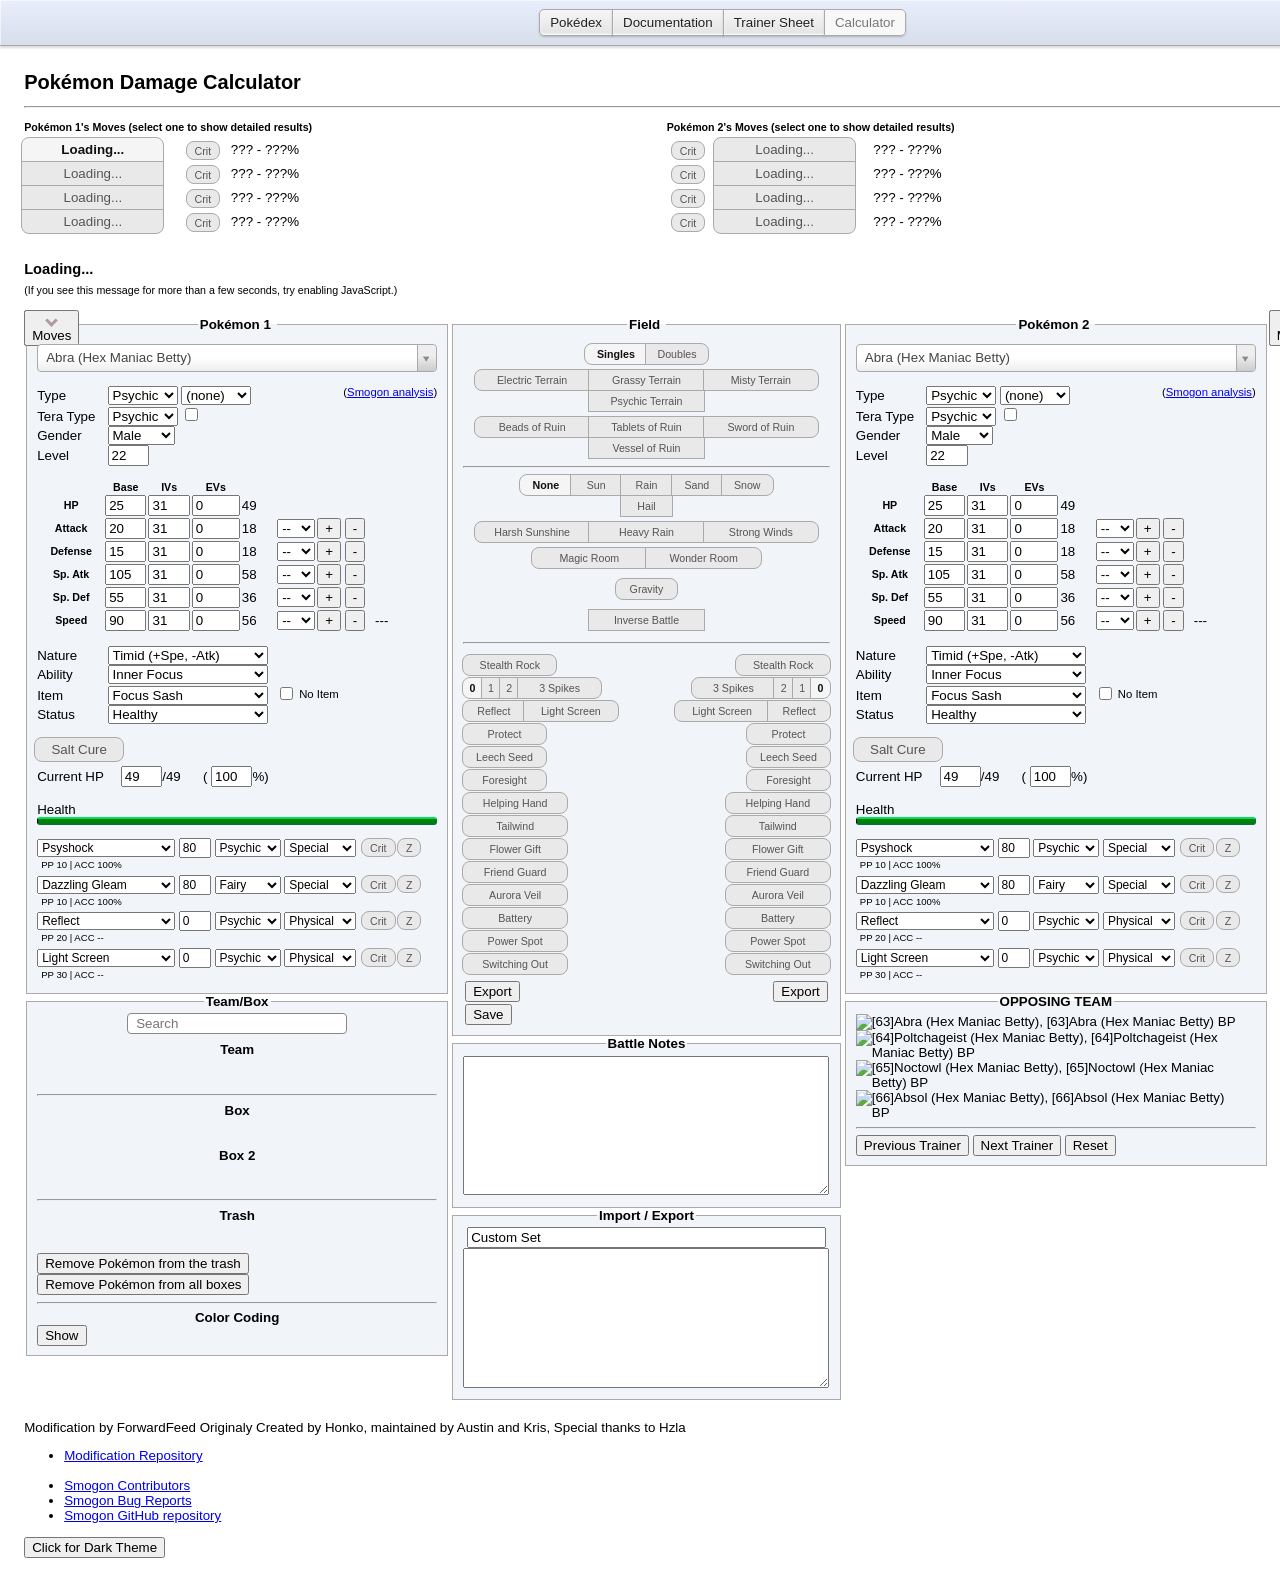
==== commit d1d93c52: "W" ====
--- a/index.html
+++ b/index.html
@@ -1767,6 +1767,7 @@
     <script type="text/javascript" src="./calc/data/natures.js?28612810"></script>
     <script type="text/javascript" src="./calc/data/abilities.js?2fe0b849"></script>
     <script type="text/javascript" src="./calc/data/moves.js?c168957b"></script>
+    <script type="text/javascript" src="./js/data/move_pp_acc.js"></script>
     <script type="text/javascript" src="./calc/data/items.js?bf9b6f53"></script>
     <script type="text/javascript" src="./calc/data/index.js?abecbd82"></script>
     <script type="text/javascript" src="./calc/move.js?57ab9f0a"></script>
--- a/css/main.css
+++ b/css/main.css
@@ -412,6 +412,11 @@
 .move-hits {
     width: 4.5em;
 }
+.move-data-row {
+    font-size: 0.72em;
+    line-height: 1.1;
+    margin: 2px 0 4px 4px;
+}
 .poke-info .crit-btn {
     font-size: 0.8em;
     width: 2.5em;
@@ -448,7 +453,21 @@
     margin: 0 2px;
 }
 .poke-info tr.sp td:last-child {
+    position: relative;
     padding-left: 8px;
+    padding-right: 20px;
+}
+.speed-indicator {
+    position: absolute;
+    right: 0;
+    top: 50%;
+    width: 16px;
+    height: 16px;
+    margin: 0;
+    transform: translateY(-50%);
+}
+.speed-indicator-hidden {
+    display: none;
 }
 .poke-info .max-btn {
 	font-size: 0.8em;
@@ -716,4 +735,4 @@
     gap: 0.25em;
     font-size: 0.85em;
     white-space: nowrap;
-}+}
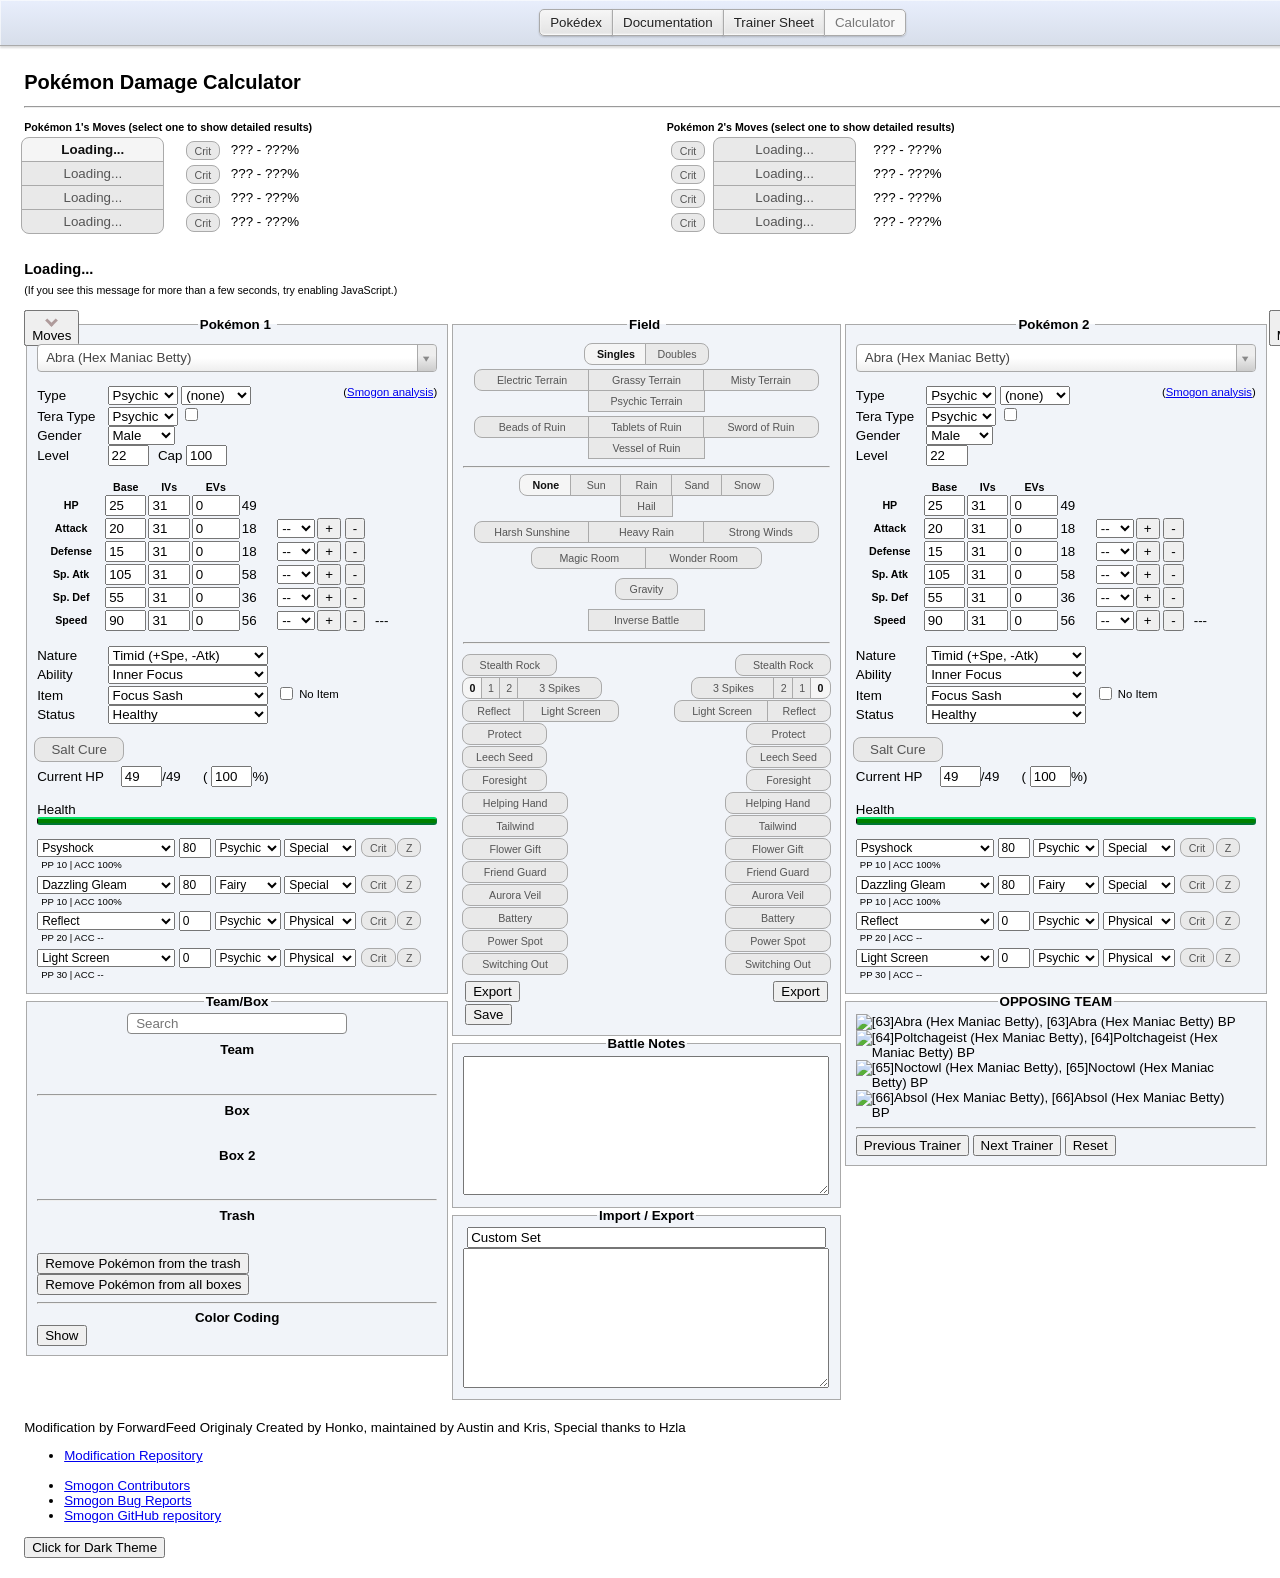
==== commit 63c09253: "cap" ====
--- a/index.html
+++ b/index.html
@@ -42,7 +42,7 @@
             <li><a class="button nav-first" href="https://lucid-dex.vercel.app/" target="_blank">Pok&eacute;dex</a></li>
             <li><a class="button" href="https://pklucid.github.io/Pokemon-Lucid/" target="_blank">Documentation</a></li>
             <li><a class="button" href="https://lucid-dex.vercel.app/src/roxanne_split.html" target="_blank">Trainer Sheet</a></li>
-            <li><a class="button nav-last button cur" href="https://rwxolive.github.io/Pokemon-Lucid-Calc-main/">Calculator</a></li>
+            <li><a class="button nav-last button cur" href="https://pkmn-lucid-calc.vercel.app/">Calculator</a></li>
         </ul>
         <div style="clear:both"></div>
     </div></div></div></nav>
@@ -178,6 +178,8 @@
                     <div>
                         <label for="levelL1">Level</label>
                         <input class="level calc-trigger" id="levelL1" value="100" />
+                        <label class="cap-label" for="levelCapL1">Cap</label>
+                        <input class="level-cap calc-trigger" id="levelCapL1" value="100" />
                     </div>
                     <div class="hide">
                         <label for="weightL1">Weight (kg)</label>
--- a/css/main.css
+++ b/css/main.css
@@ -374,8 +374,15 @@
     display: inline-block;
     width: 5em;
 }
+.top label.cap-label {
+    width: auto;
+    margin-left: 0.4em;
+}
 .poke-info input:not([type]), .poke-info input[type="text"], .poke-info span {
     display: inline-block;
+    width: 2.5em;
+}
+.poke-info input.level-cap {
     width: 2.5em;
 }
 .poke-info input[type="number"] {
@@ -455,14 +462,14 @@
 .poke-info tr.sp td:last-child {
     position: relative;
     padding-left: 8px;
-    padding-right: 20px;
+    padding-right: 22px;
 }
 .speed-indicator {
     position: absolute;
     right: 0;
     top: 50%;
-    width: 16px;
-    height: 16px;
+    width: 25px;
+    height: 25px;
     margin: 0;
     transform: translateY(-50%);
 }
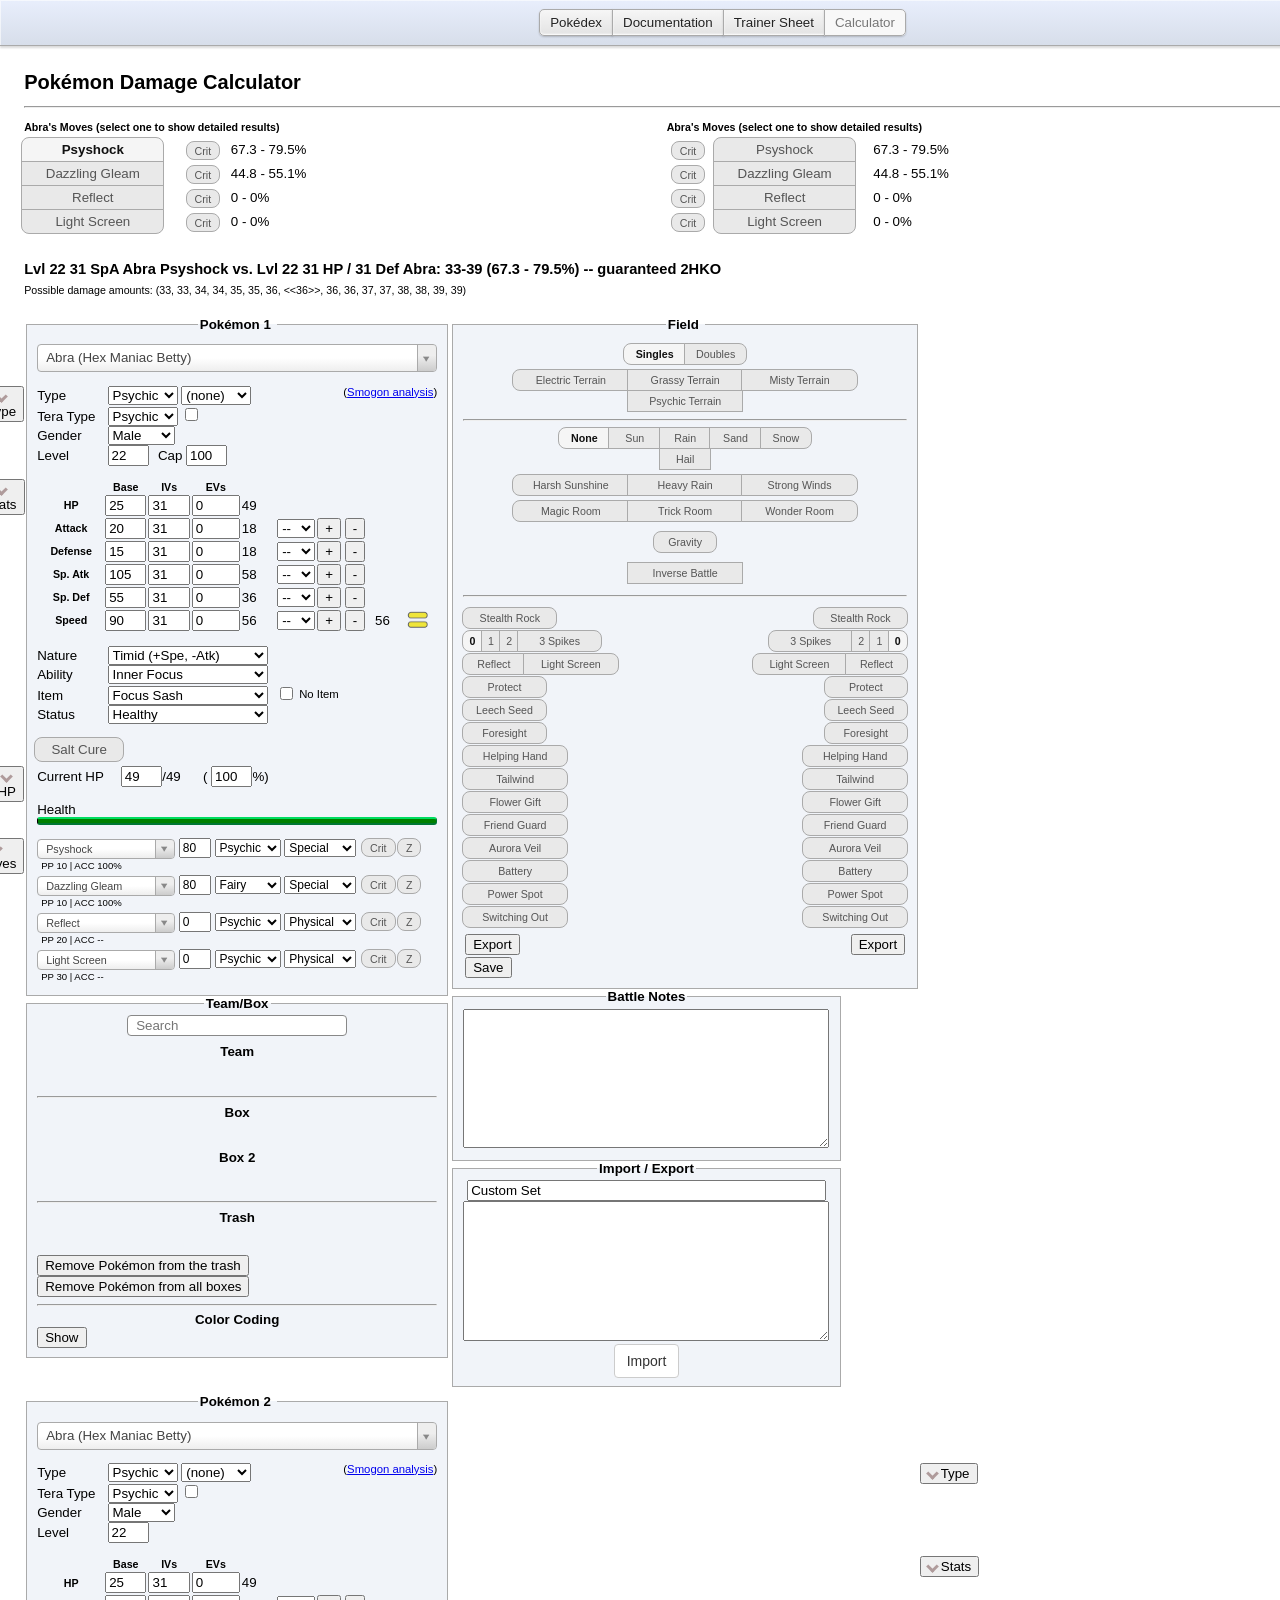
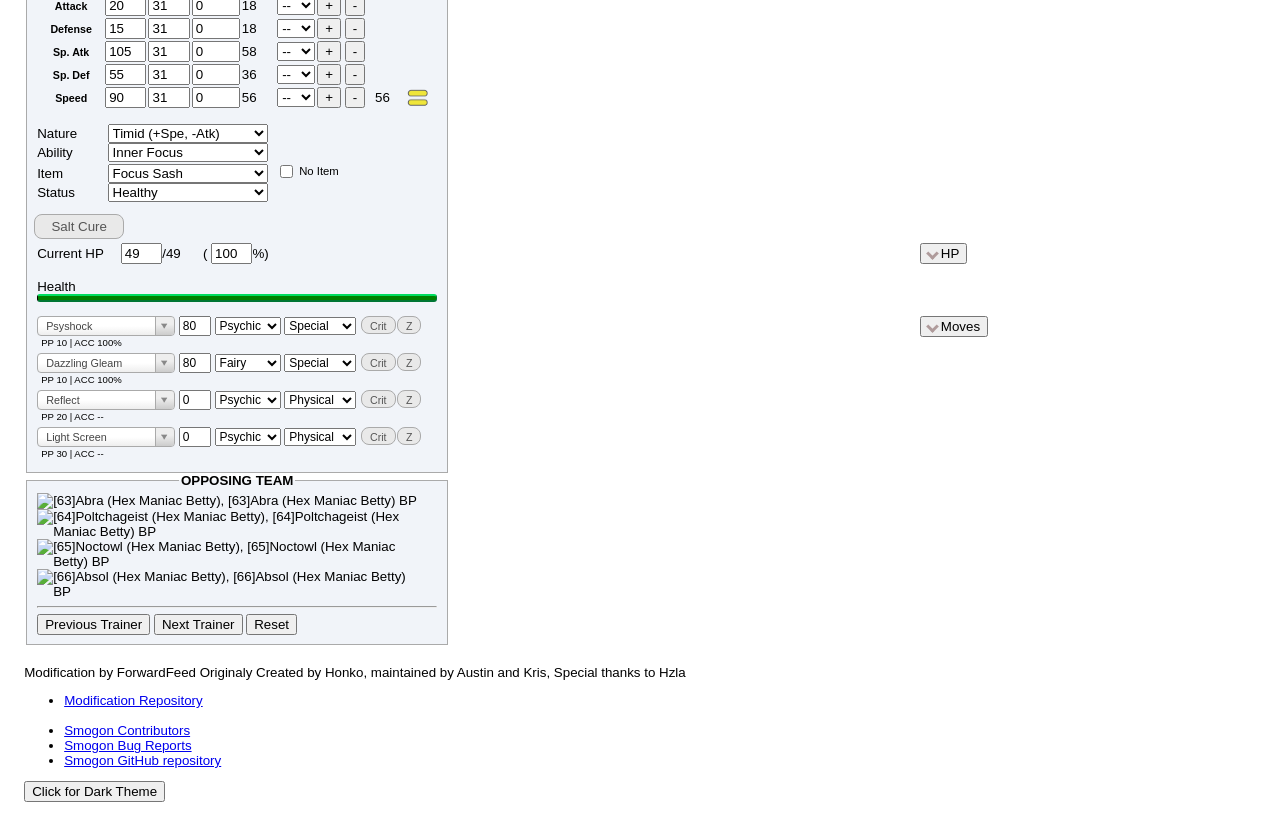
==== commit b3e4452d: "WW" ====
--- a/index.html
+++ b/index.html
@@ -844,11 +844,14 @@
                     <input class="visually-hidden calc-trigger" type="radio" name="gscWeather" value="Sand" id="gscSand" />
                     <label class="btn btn-small btn-right" for="gscSand">Sand</label>
                 </div>
-                <div class="gen-specific g5 g6 g7 g8 g9" style="width: 22.2em; margin: 5px auto; display: inline-block;">
+                <div class="gen-specific g5 g6 g7 g8 g9" style="width: 33.3em; margin: 5px auto; display: inline-block;">
                     <span hidden id="magicRoomInstruction">Is Magic Room in effect?</span>
+                    <span hidden id="trickRoomInstruction">Is Trick Room in effect?</span>
                     <span hidden id="wonderRoomInstruction">Is Wonder Room in effect?</span>
                     <input aria-describedby="magicRoomInstruction" class="visually-hidden calc-trigger" type="checkbox" id="magicroom" />
                     <label class="btn btn-xxxwide btn-left" for="magicroom">Magic Room</label>
+                    <input aria-describedby="trickRoomInstruction" class="visually-hidden calc-trigger" type="checkbox" id="trickroom" />
+                    <label class="btn btn-xxxwide btn-mid" for="trickroom">Trick Room</label>
                     <input aria-describedby="wonderRoomInstruction" class="visually-hidden calc-trigger" type="checkbox" id="wonderroom" />
                     <label class="btn btn-xxxwide btn-right" for="wonderroom">Wonder Room</label>
                 </div>
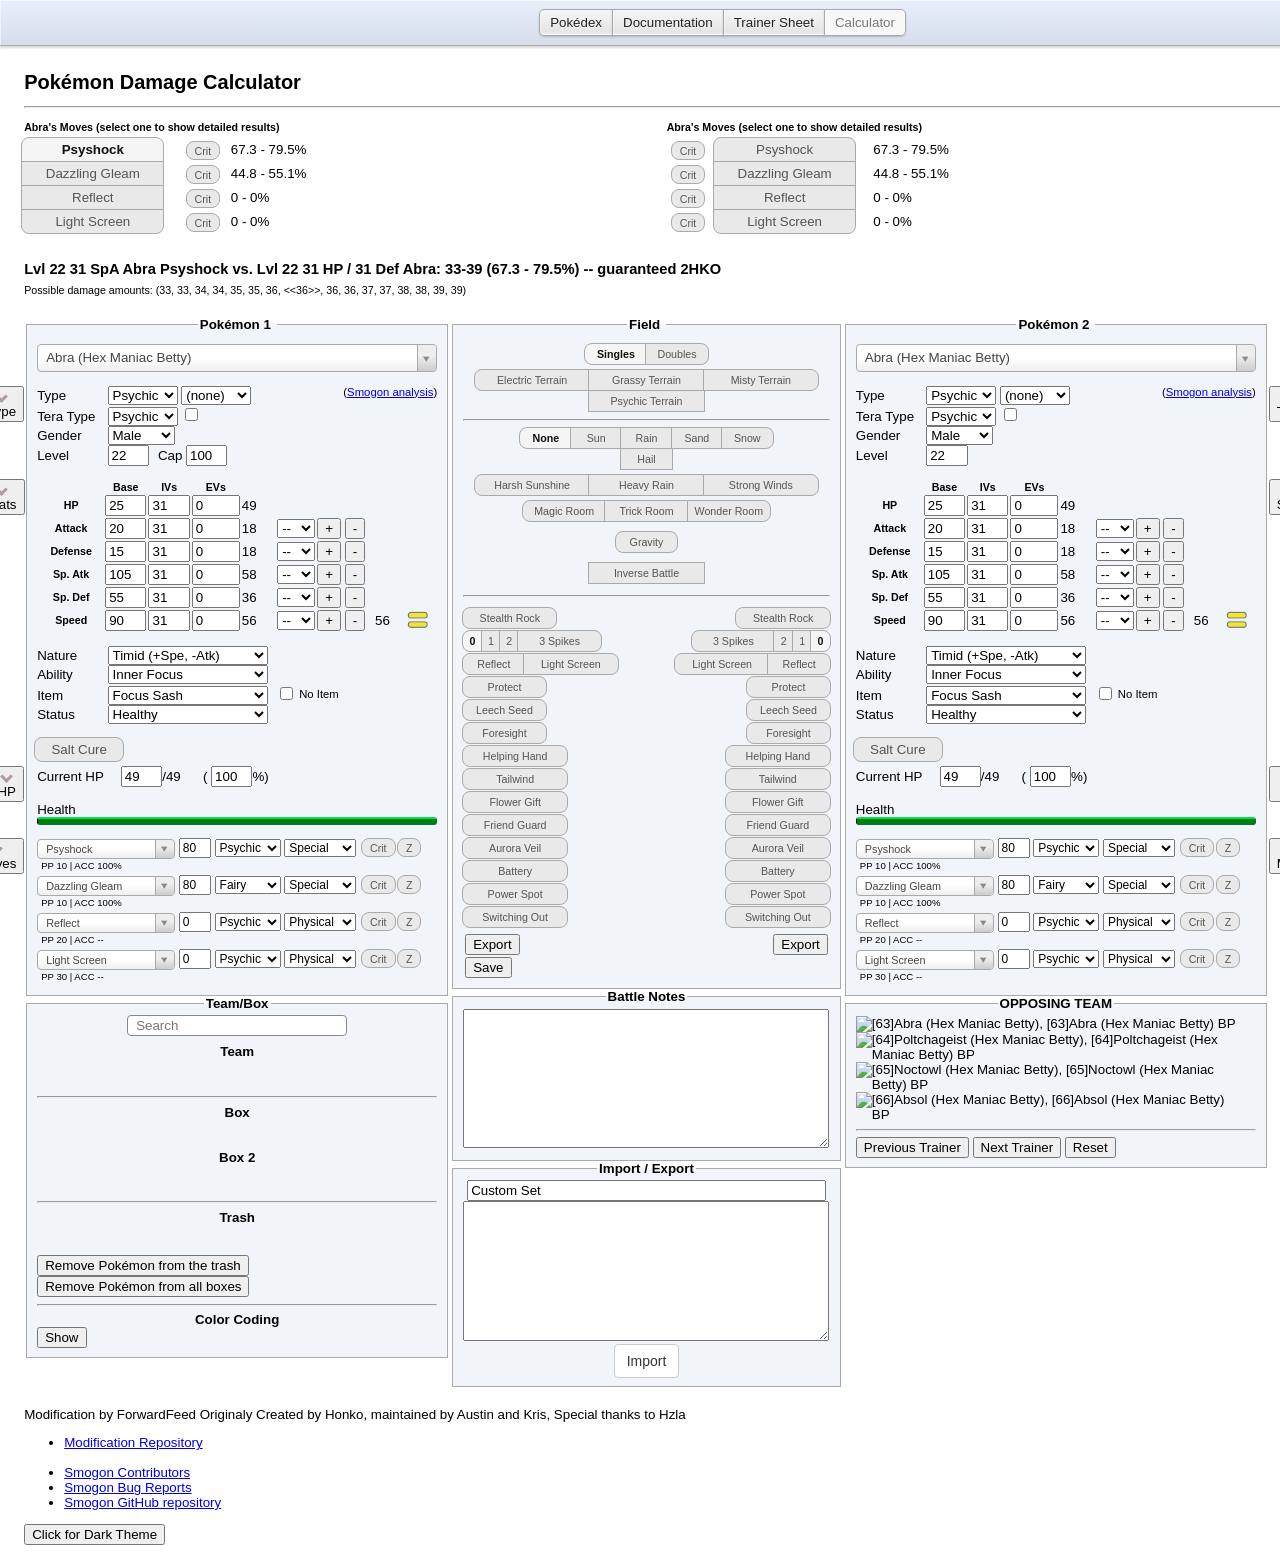
==== commit 788be73a: "W" ====
--- a/index.html
+++ b/index.html
@@ -844,16 +844,16 @@
                     <input class="visually-hidden calc-trigger" type="radio" name="gscWeather" value="Sand" id="gscSand" />
                     <label class="btn btn-small btn-right" for="gscSand">Sand</label>
                 </div>
-                <div class="gen-specific g5 g6 g7 g8 g9" style="width: 33.3em; margin: 5px auto; display: inline-block;">
+                <div class="gen-specific g5 g6 g7 g8 g9" style="width: 22.2em; margin: 5px auto; display: inline-block;">
                     <span hidden id="magicRoomInstruction">Is Magic Room in effect?</span>
                     <span hidden id="trickRoomInstruction">Is Trick Room in effect?</span>
                     <span hidden id="wonderRoomInstruction">Is Wonder Room in effect?</span>
                     <input aria-describedby="magicRoomInstruction" class="visually-hidden calc-trigger" type="checkbox" id="magicroom" />
-                    <label class="btn btn-xxxwide btn-left" for="magicroom">Magic Room</label>
+                    <label class="btn btn-wide btn-left" for="magicroom">Magic Room</label>
                     <input aria-describedby="trickRoomInstruction" class="visually-hidden calc-trigger" type="checkbox" id="trickroom" />
-                    <label class="btn btn-xxxwide btn-mid" for="trickroom">Trick Room</label>
+                    <label class="btn btn-wide btn-mid" for="trickroom">Trick Room</label>
                     <input aria-describedby="wonderRoomInstruction" class="visually-hidden calc-trigger" type="checkbox" id="wonderroom" />
-                    <label class="btn btn-xxxwide btn-right" for="wonderroom">Wonder Room</label>
+                    <label class="btn btn-wide btn-right" for="wonderroom">Wonder Room</label>
                 </div>
                 <div class="gen-specific g4 g5 g6 g7 g8 g9" style="width: 5.3em; margin: 5px auto;" title="Is gravity in effect?">
                     <span hidden id="gravityInstruction">Is gravity in effect?</span>
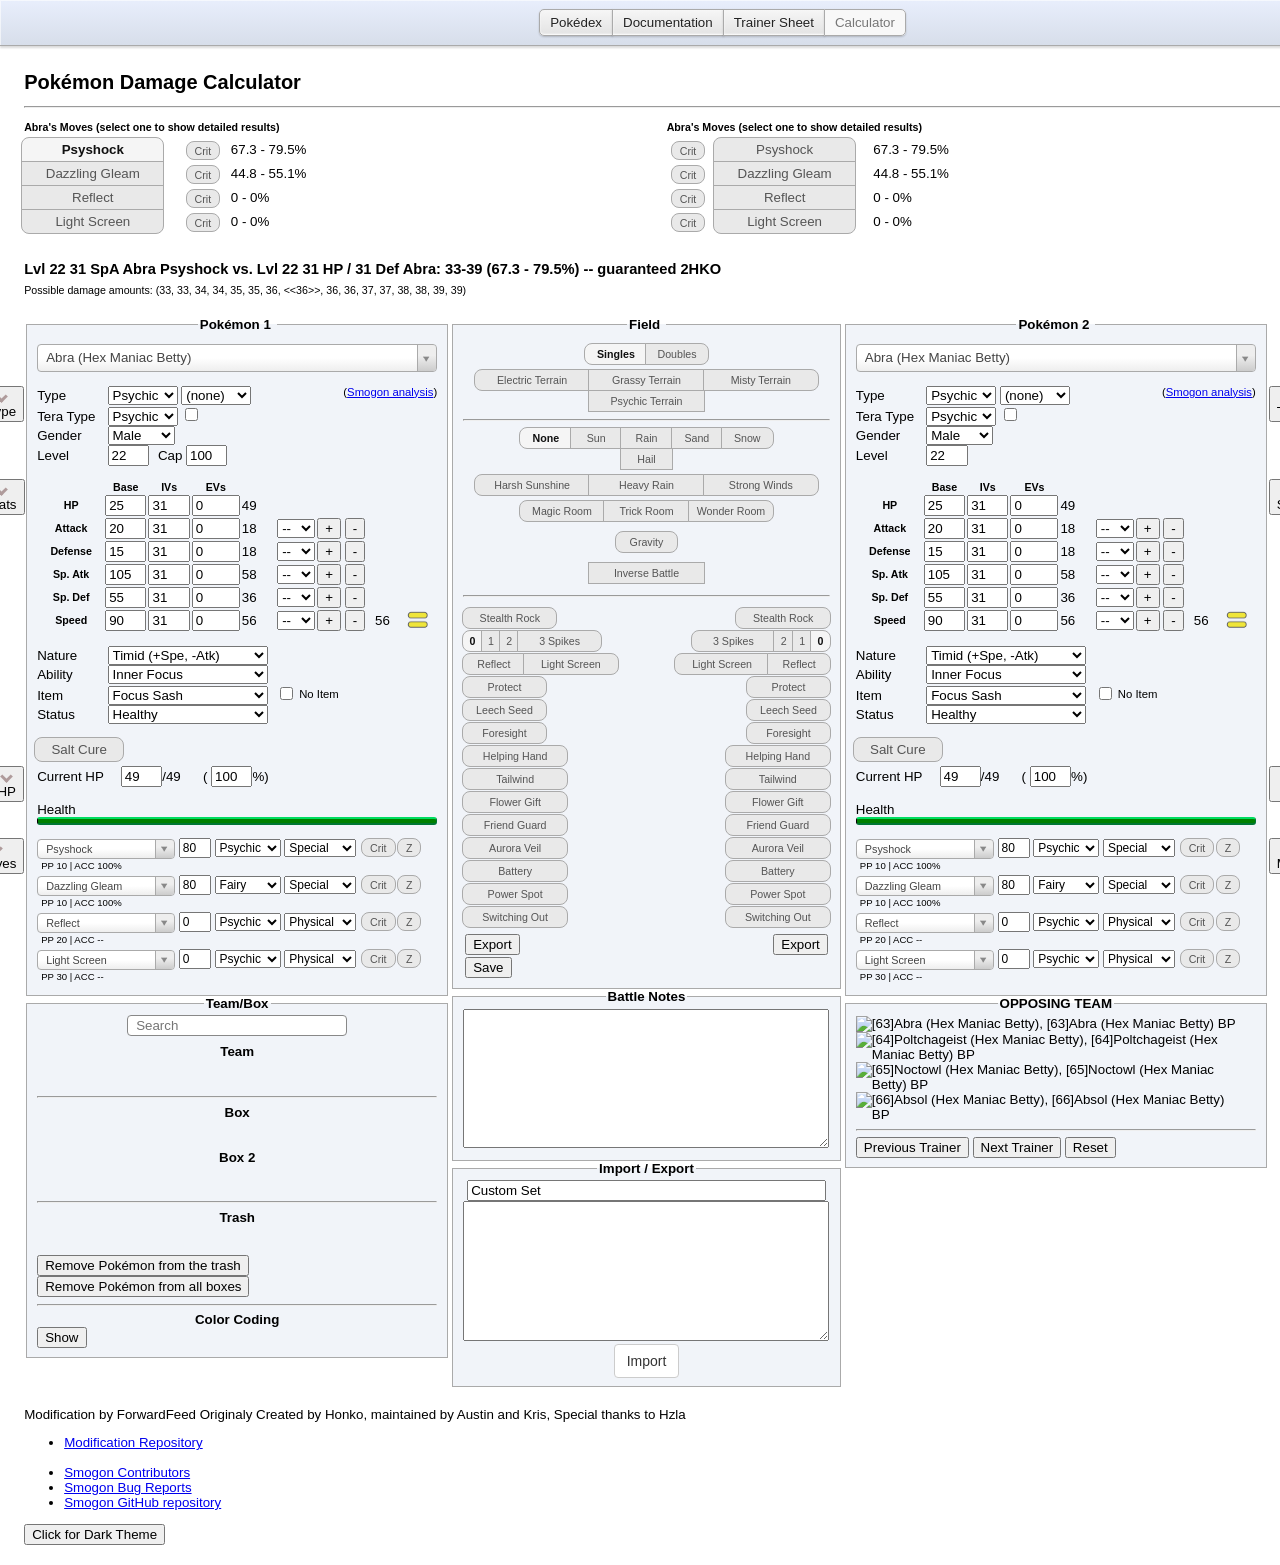
==== commit 3960a4a1: "P" ====
--- a/index.html
+++ b/index.html
@@ -849,11 +849,11 @@
                     <span hidden id="trickRoomInstruction">Is Trick Room in effect?</span>
                     <span hidden id="wonderRoomInstruction">Is Wonder Room in effect?</span>
                     <input aria-describedby="magicRoomInstruction" class="visually-hidden calc-trigger" type="checkbox" id="magicroom" />
-                    <label class="btn btn-wide btn-left" for="magicroom">Magic Room</label>
+                    <label class="btn btn-wide btn-room-toggle btn-left" for="magicroom">Magic Room</label>
                     <input aria-describedby="trickRoomInstruction" class="visually-hidden calc-trigger" type="checkbox" id="trickroom" />
-                    <label class="btn btn-wide btn-mid" for="trickroom">Trick Room</label>
+                    <label class="btn btn-wide btn-room-toggle btn-mid" for="trickroom">Trick Room</label>
                     <input aria-describedby="wonderRoomInstruction" class="visually-hidden calc-trigger" type="checkbox" id="wonderroom" />
-                    <label class="btn btn-wide btn-right" for="wonderroom">Wonder Room</label>
+                    <label class="btn btn-wide btn-room-toggle btn-right" for="wonderroom">Wonder Room</label>
                 </div>
                 <div class="gen-specific g4 g5 g6 g7 g8 g9" style="width: 5.3em; margin: 5px auto;" title="Is gravity in effect?">
                     <span hidden id="gravityInstruction">Is gravity in effect?</span>
--- a/css/main.css
+++ b/css/main.css
@@ -262,6 +262,10 @@
 .btn-wide {
     width: 7em;
 }
+.btn-room-toggle {
+    width: 7.2em;
+    white-space: nowrap;
+}
 .btn-xwide {
     width: 8em;
 }
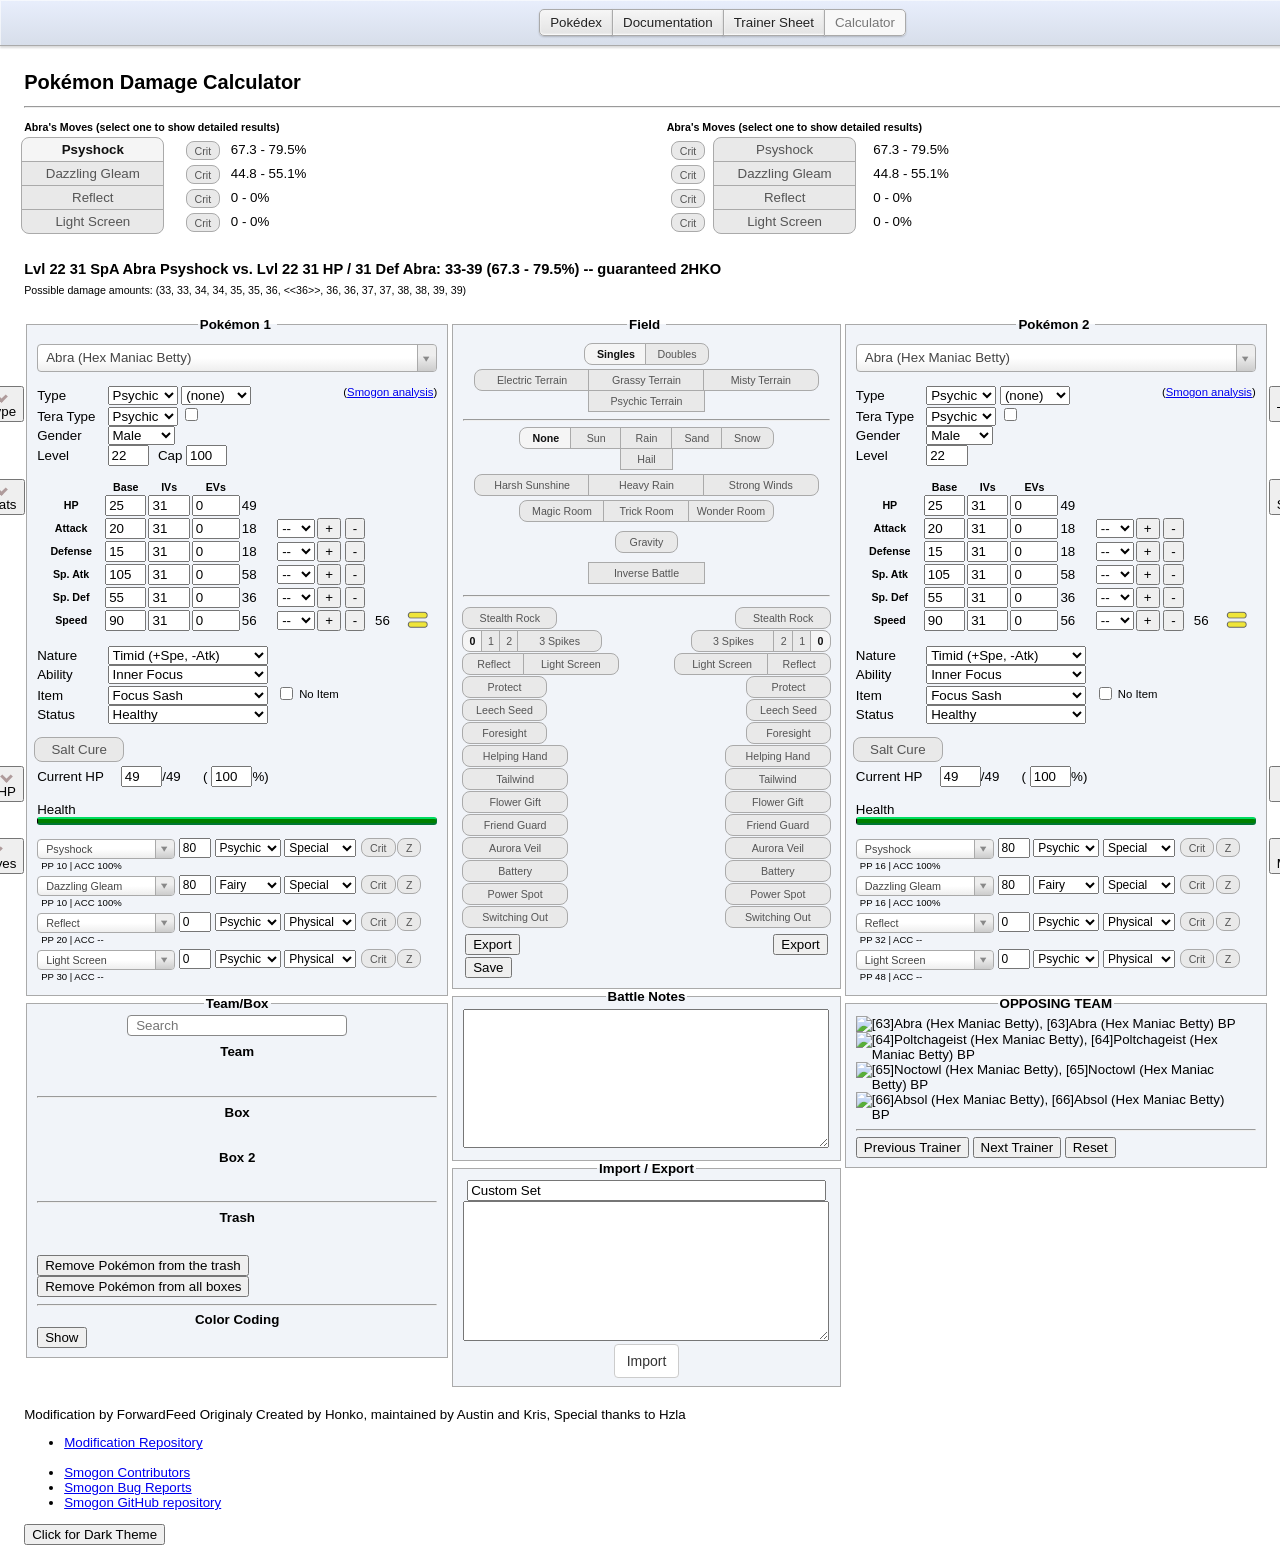
==== commit dd35f73c: "W" ====
--- a/index.html
+++ b/index.html
@@ -39,7 +39,7 @@
 <body class="dark-theme">
     <nav><div class="header"><div class="header-color"><div class="header-inner">
         <ul class="nav">
-            <li><a class="button nav-first" href="https://lucid-dex.vercel.app/" target="_blank">Pok&eacute;dex</a></li>
+            <li><a class="button nav-first" href="pkmn-lucid-dex.vercel.app" target="_blank">Pok&eacute;dex</a></li>
             <li><a class="button" href="https://pklucid.github.io/Pokemon-Lucid/" target="_blank">Documentation</a></li>
             <li><a class="button" href="https://lucid-dex.vercel.app/src/roxanne_split.html" target="_blank">Trainer Sheet</a></li>
             <li><a class="button nav-last button cur" href="https://pkmn-lucid-calc.vercel.app/">Calculator</a></li>
